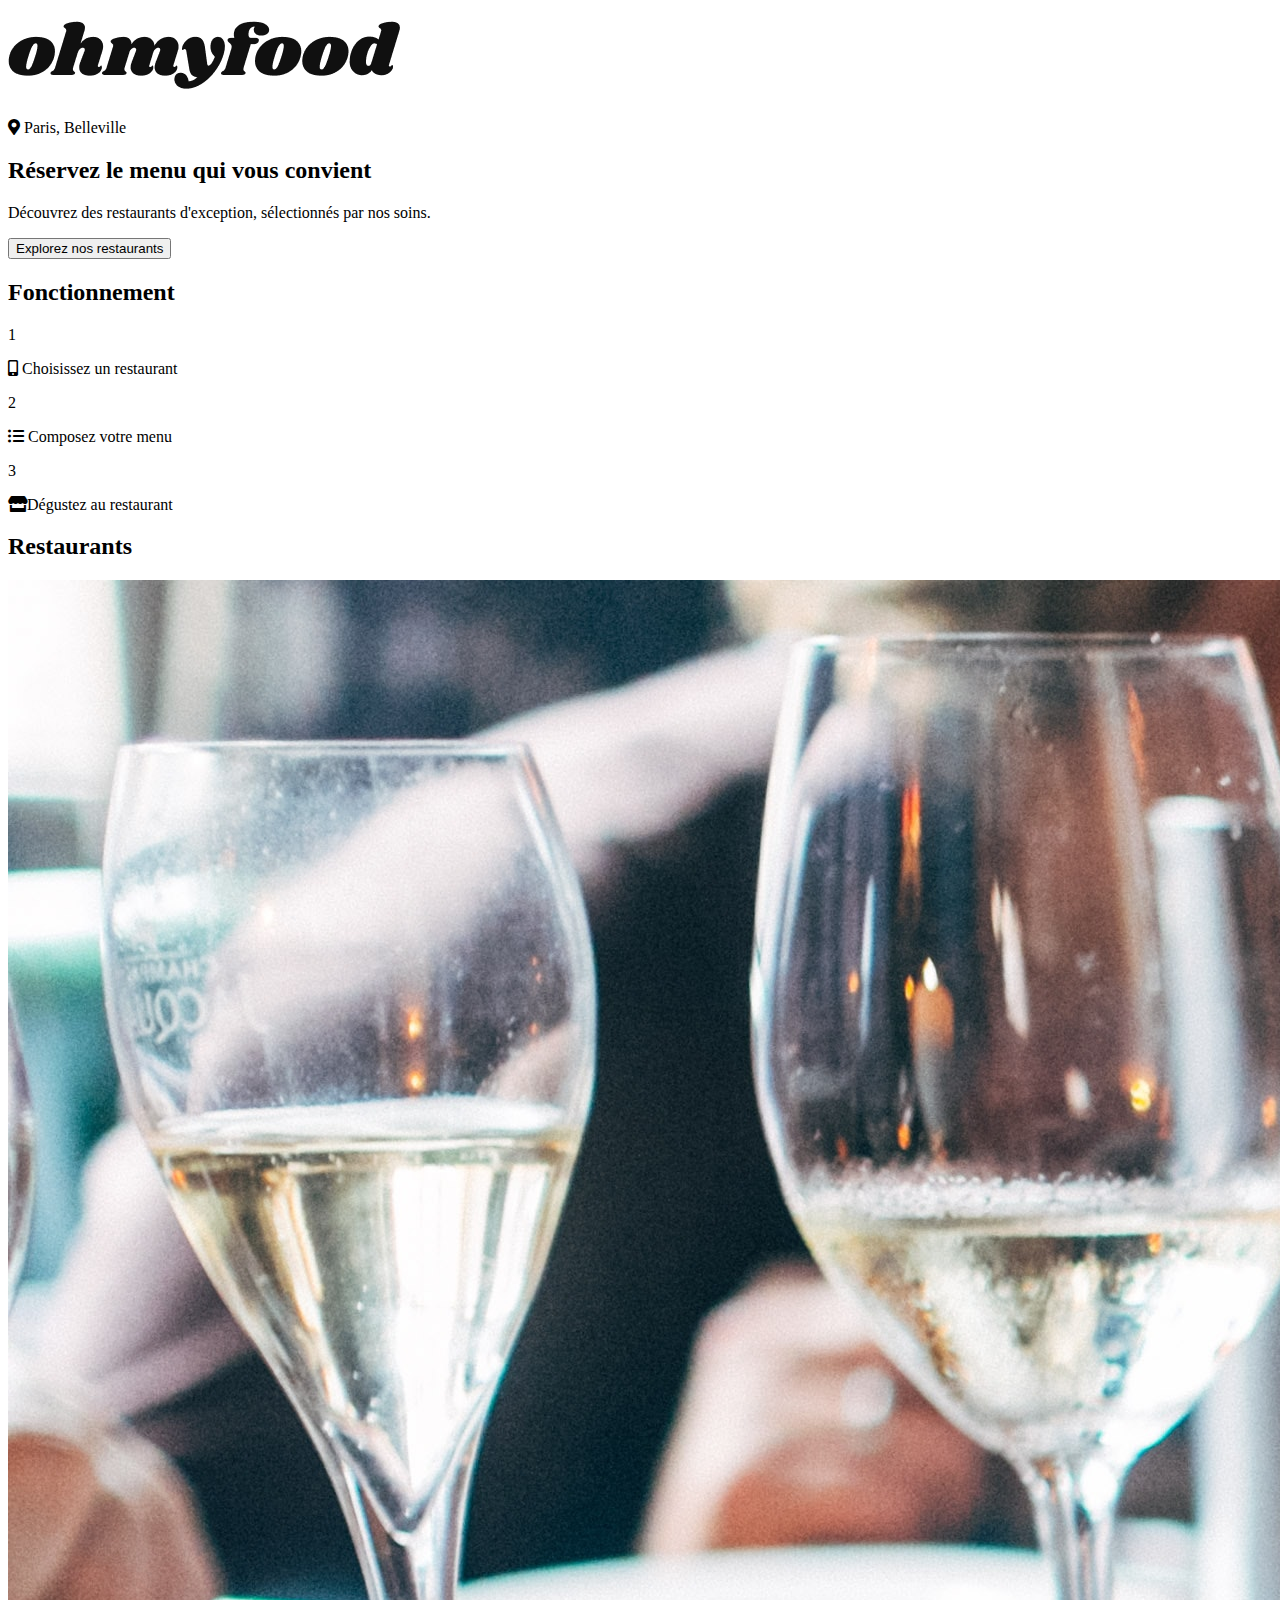
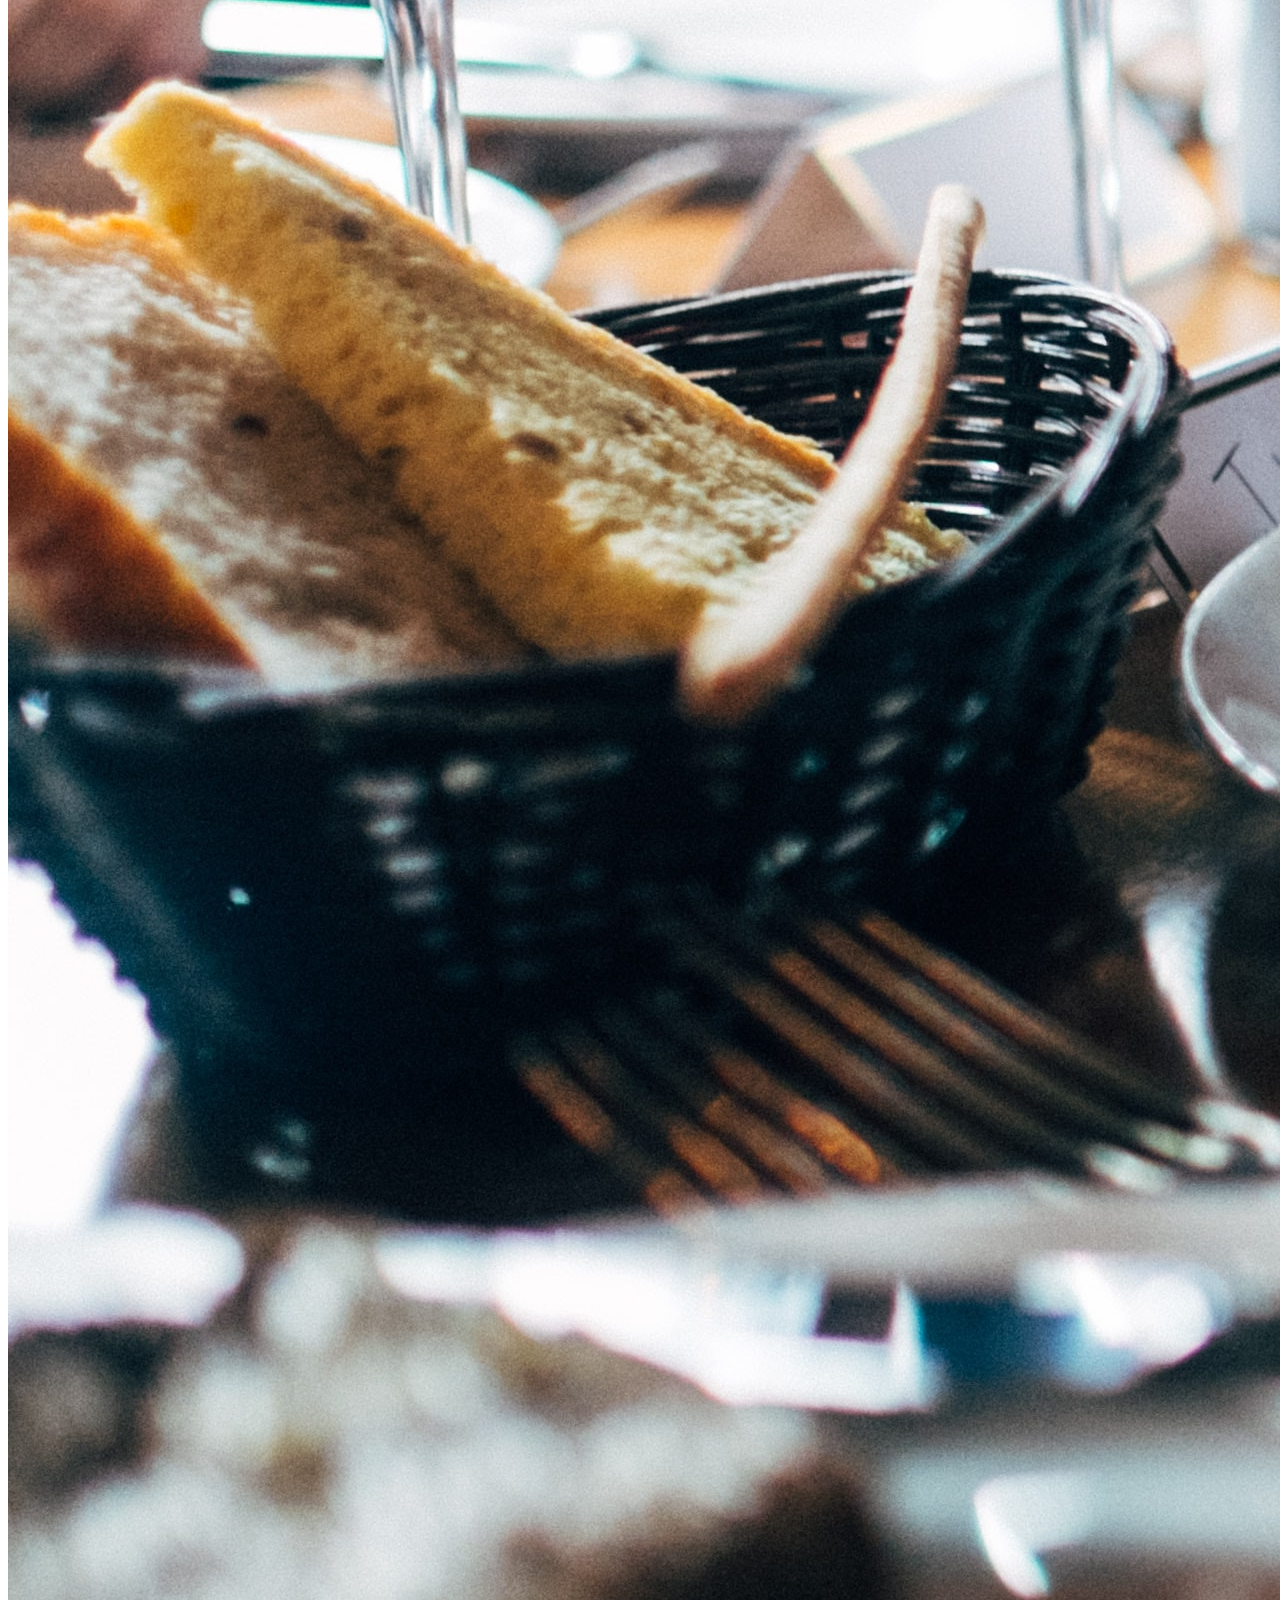
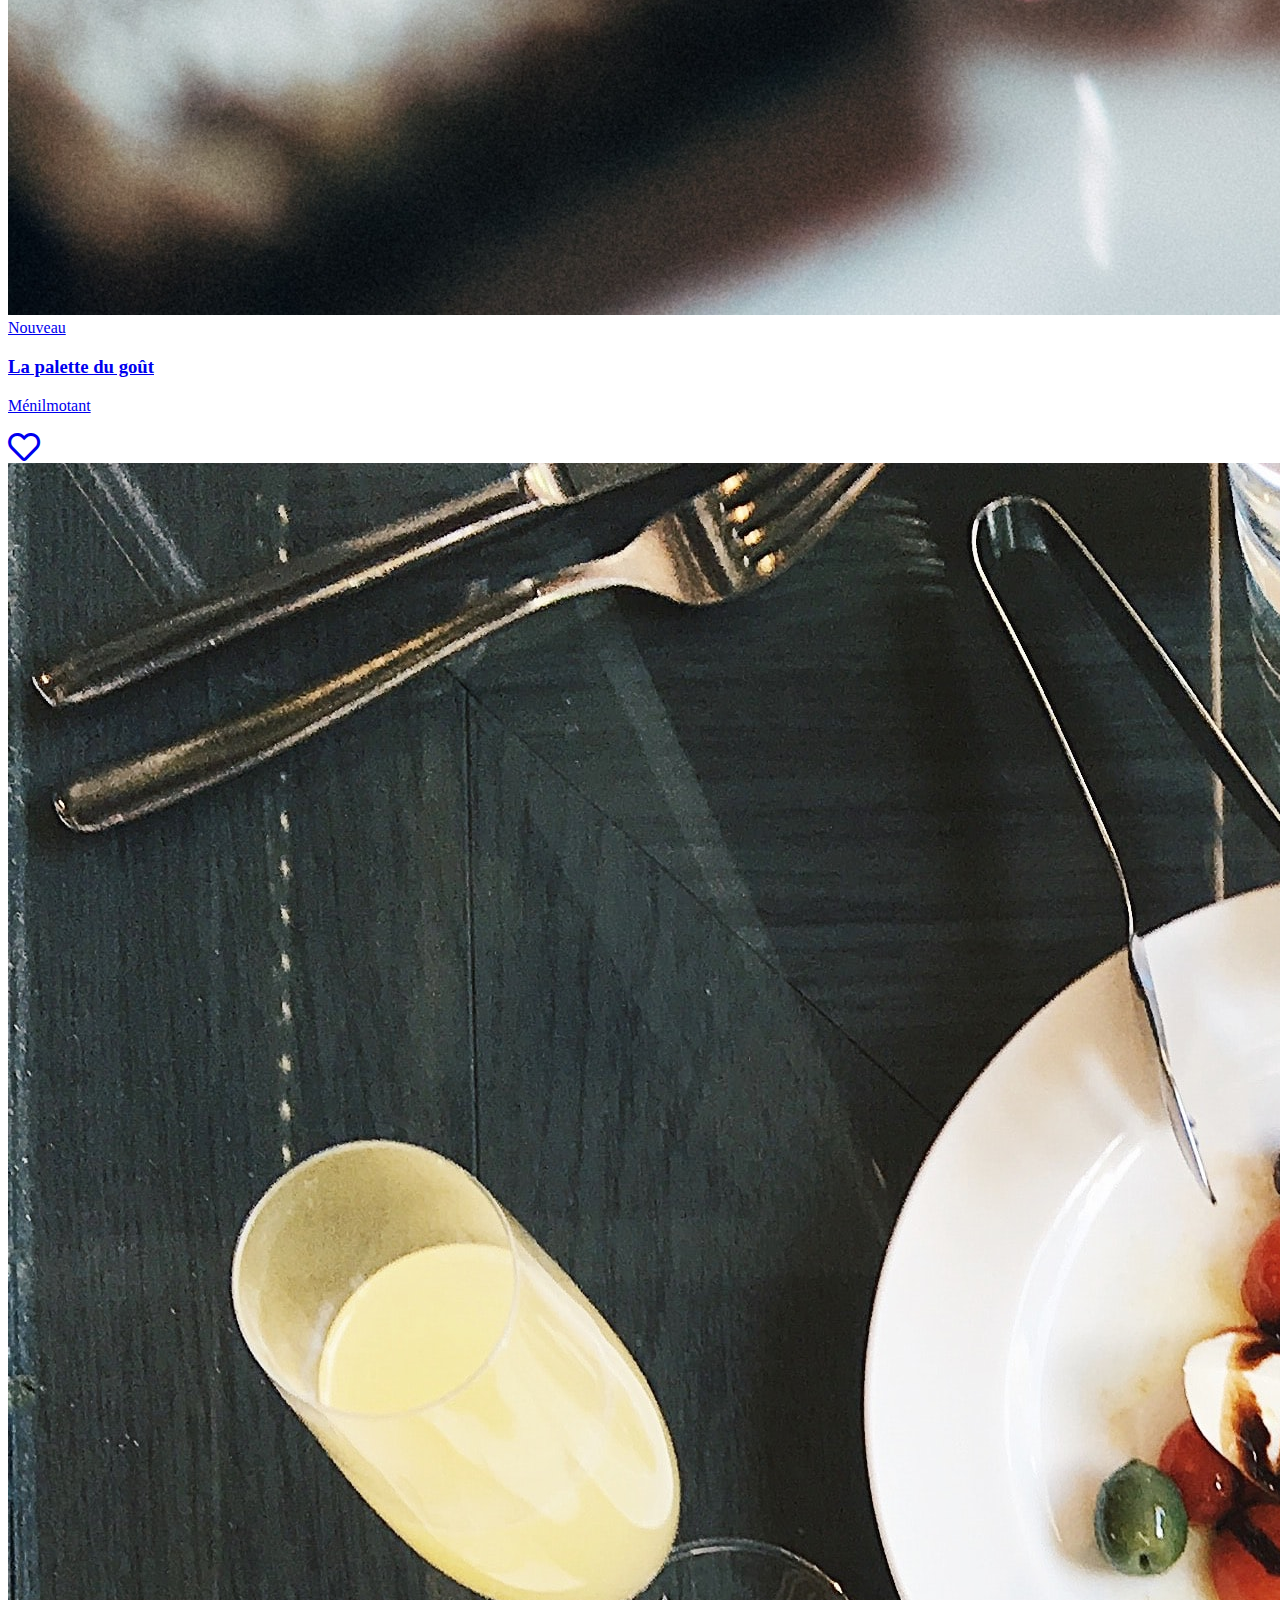
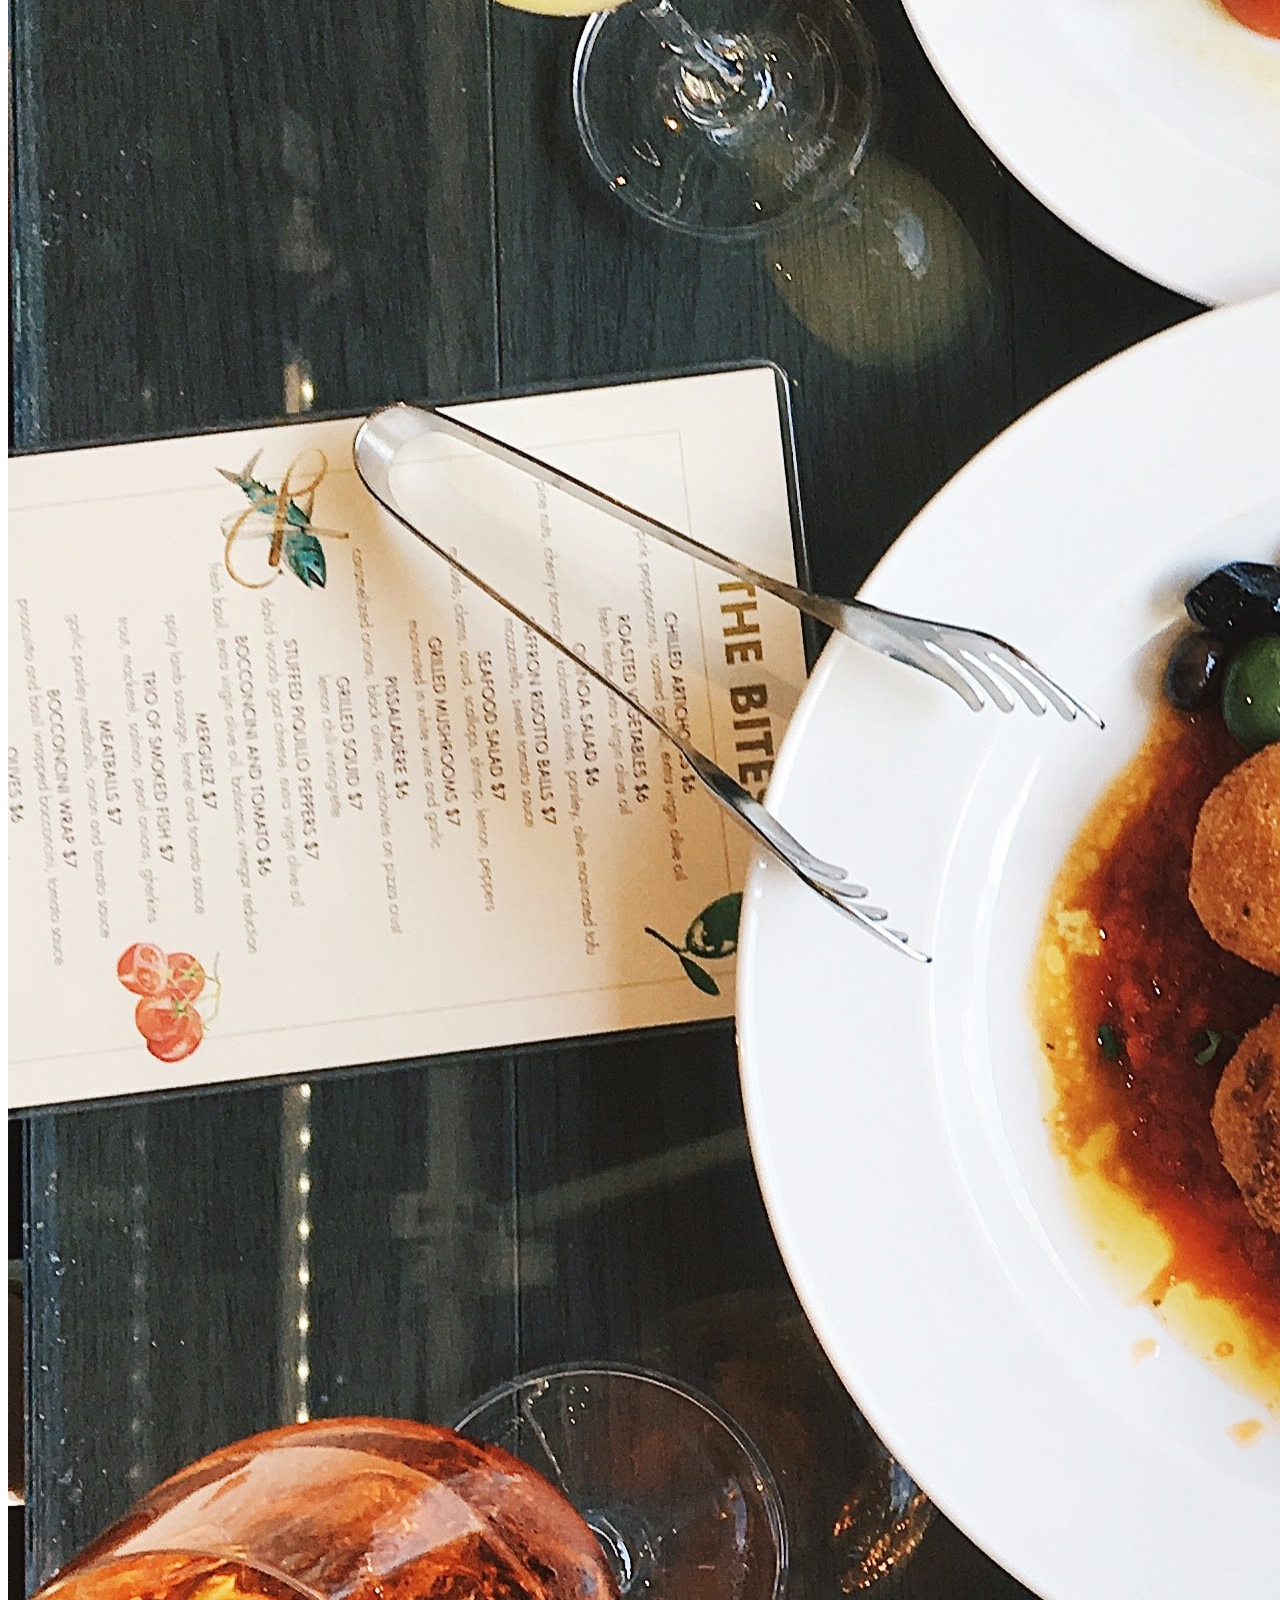
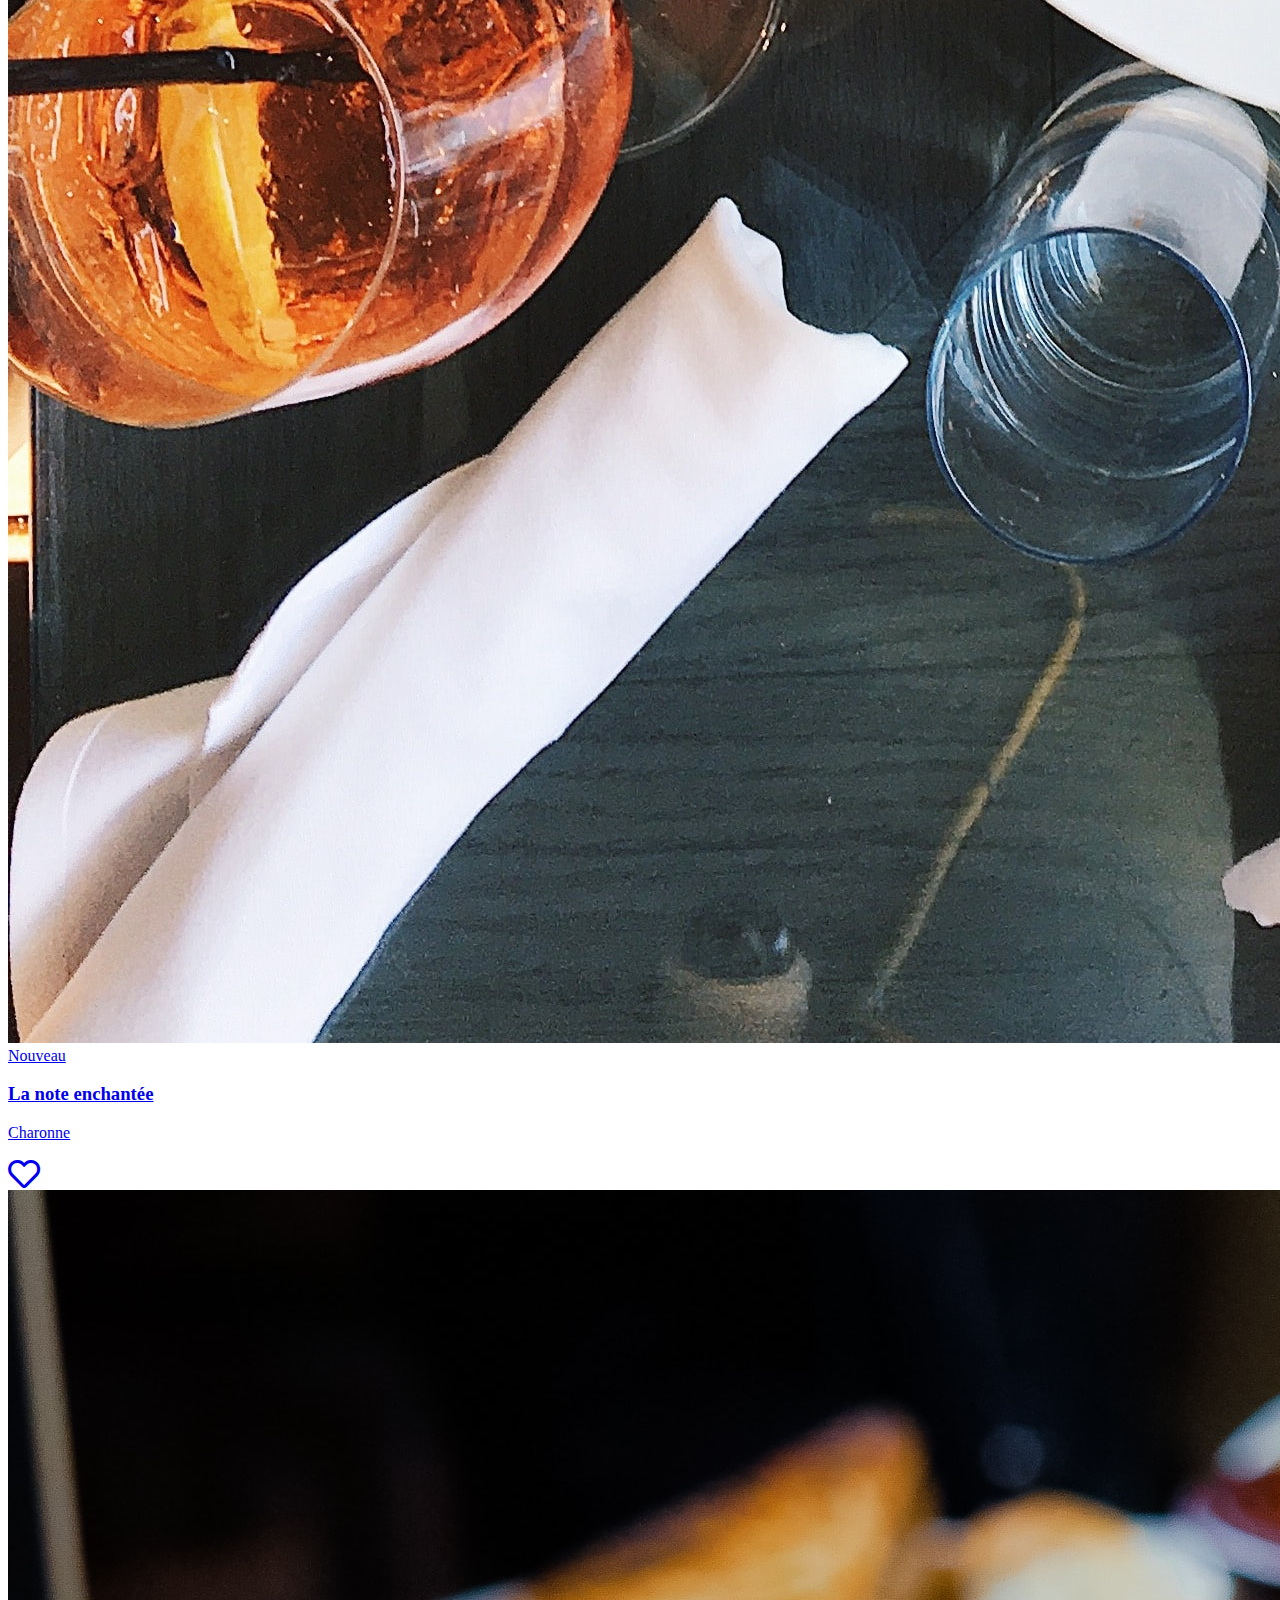
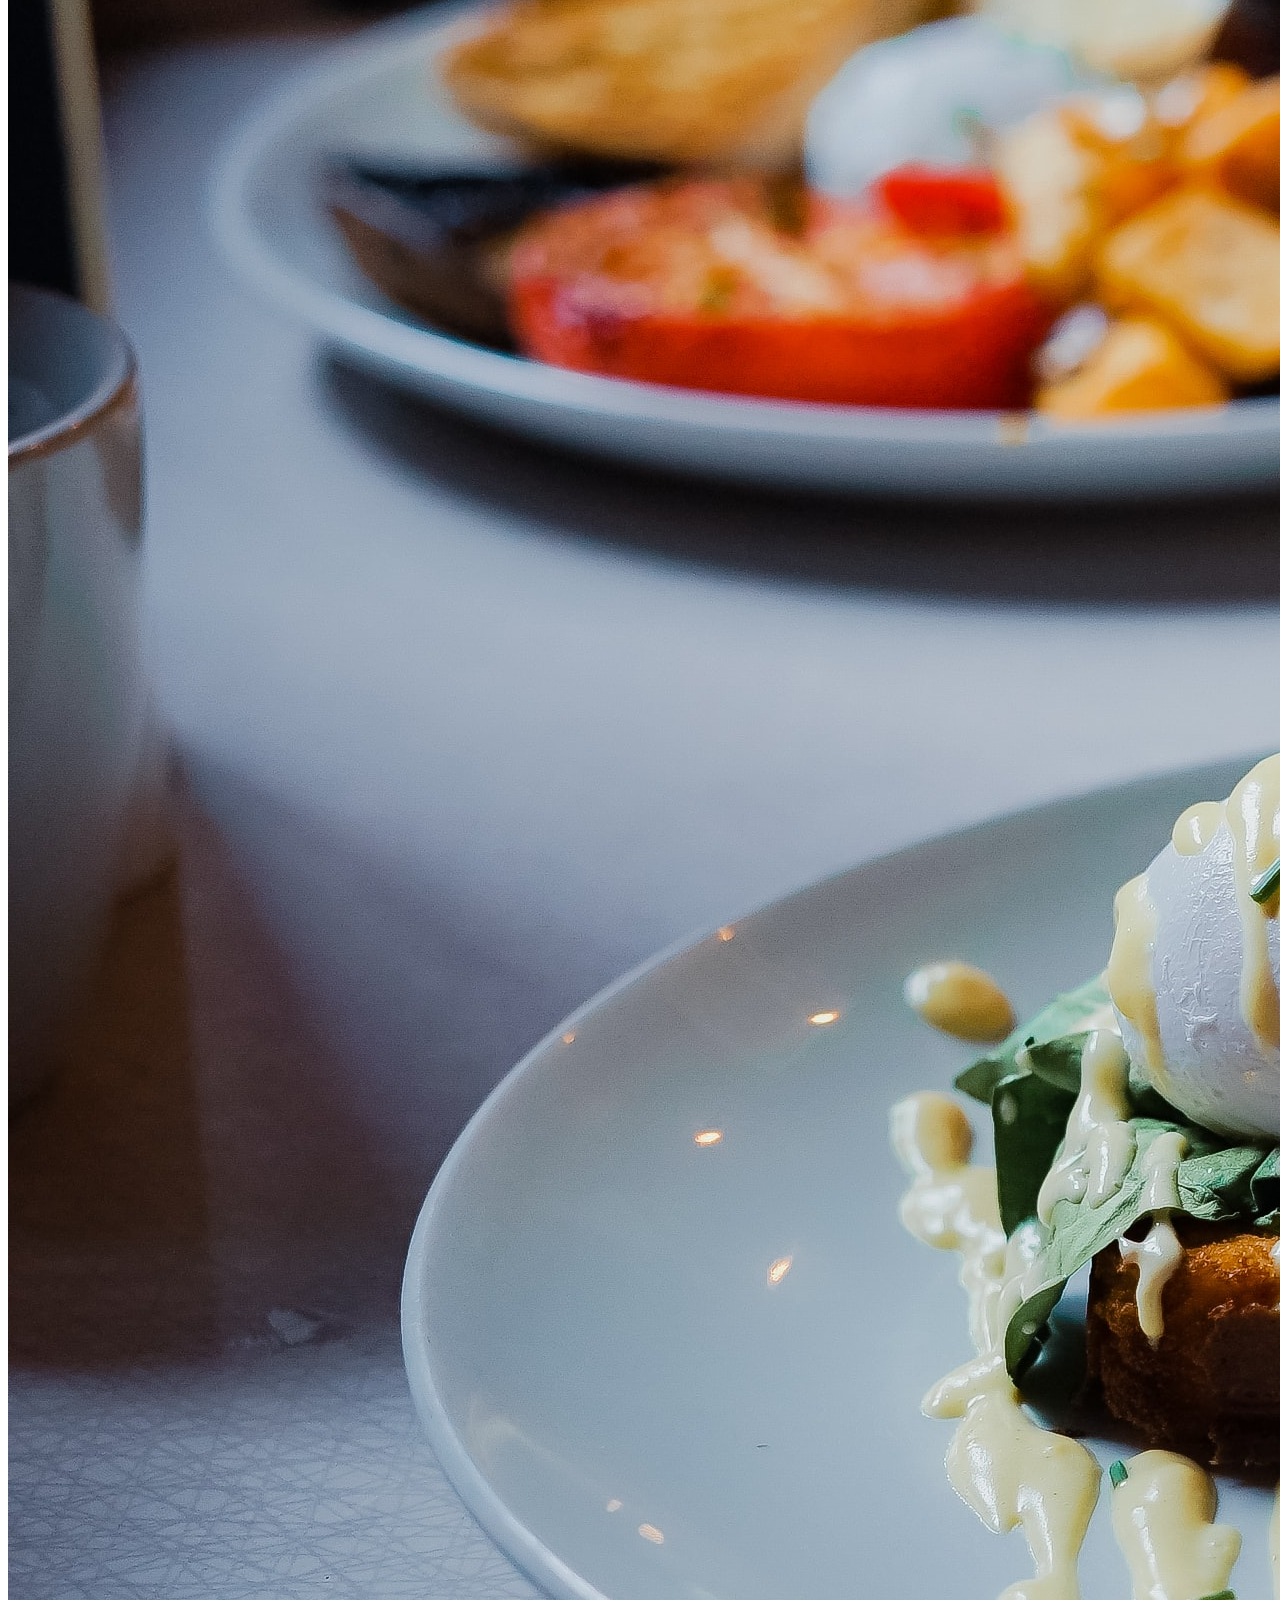
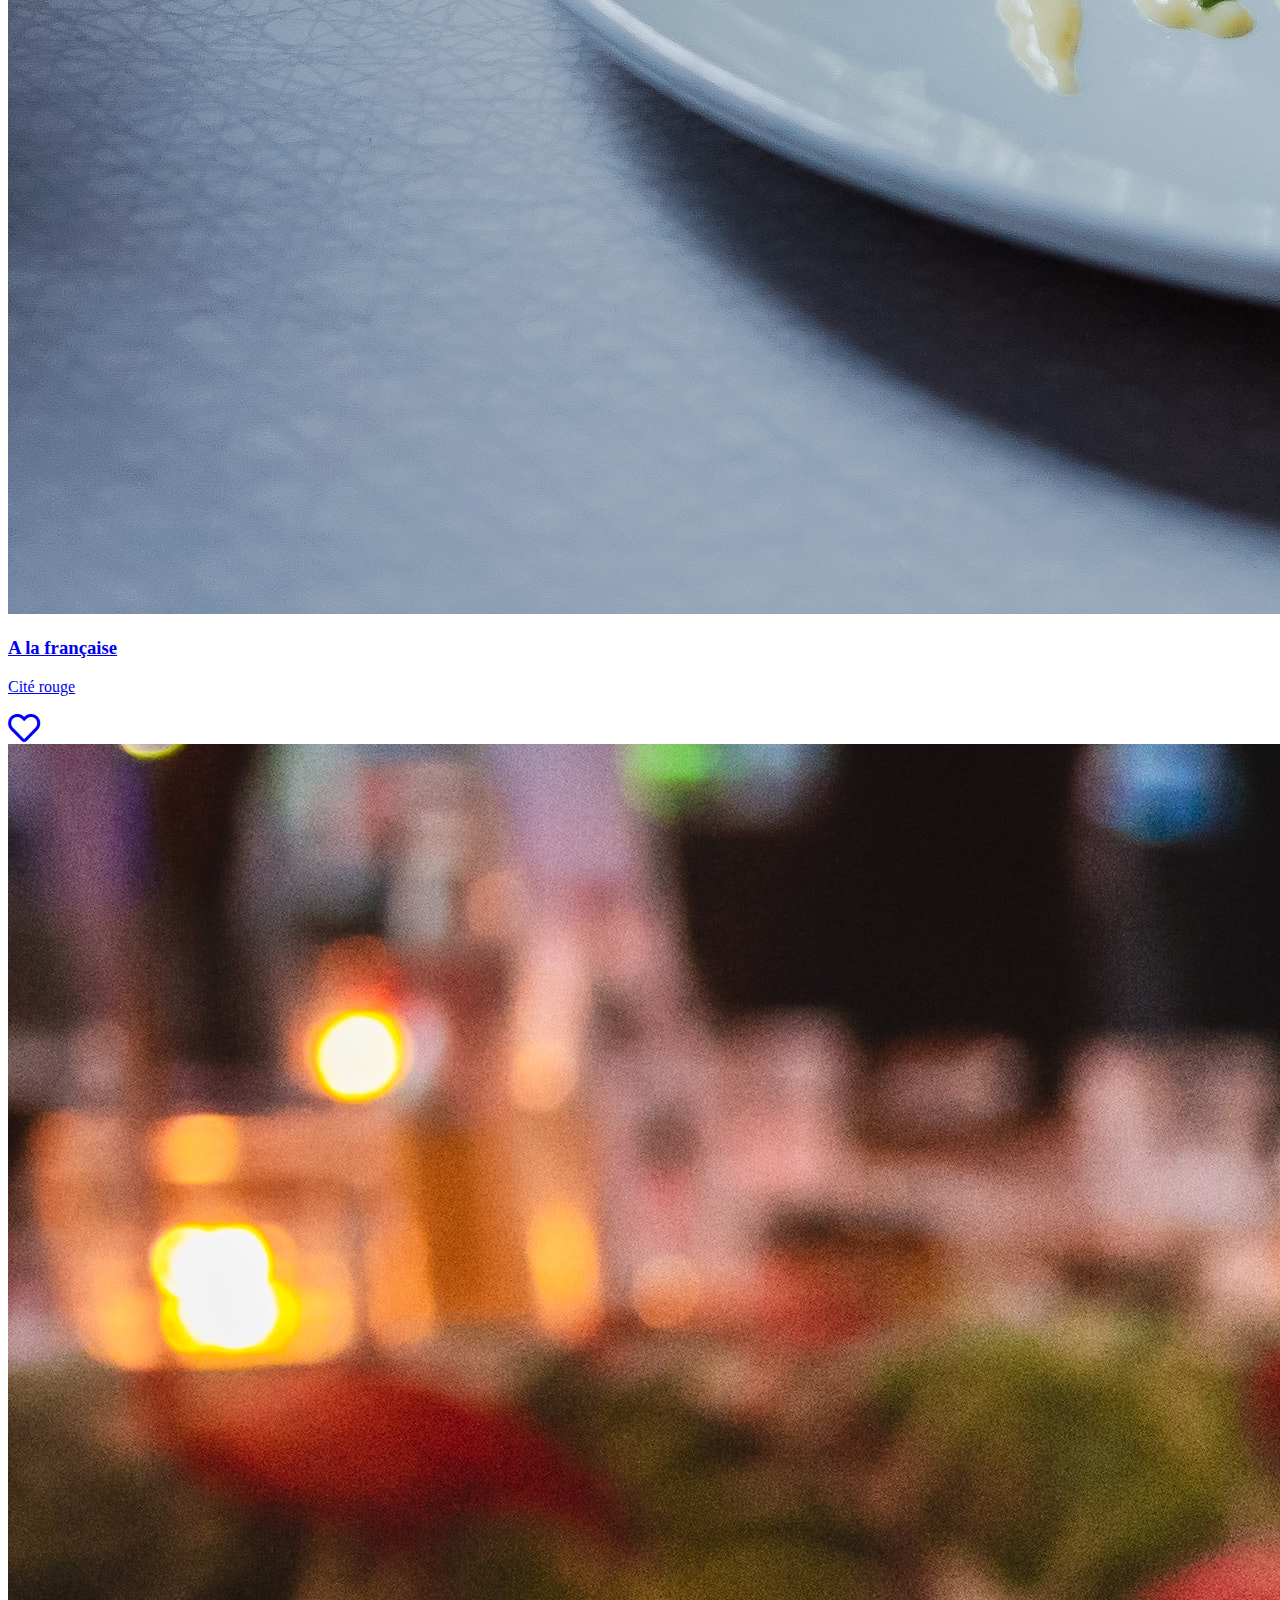
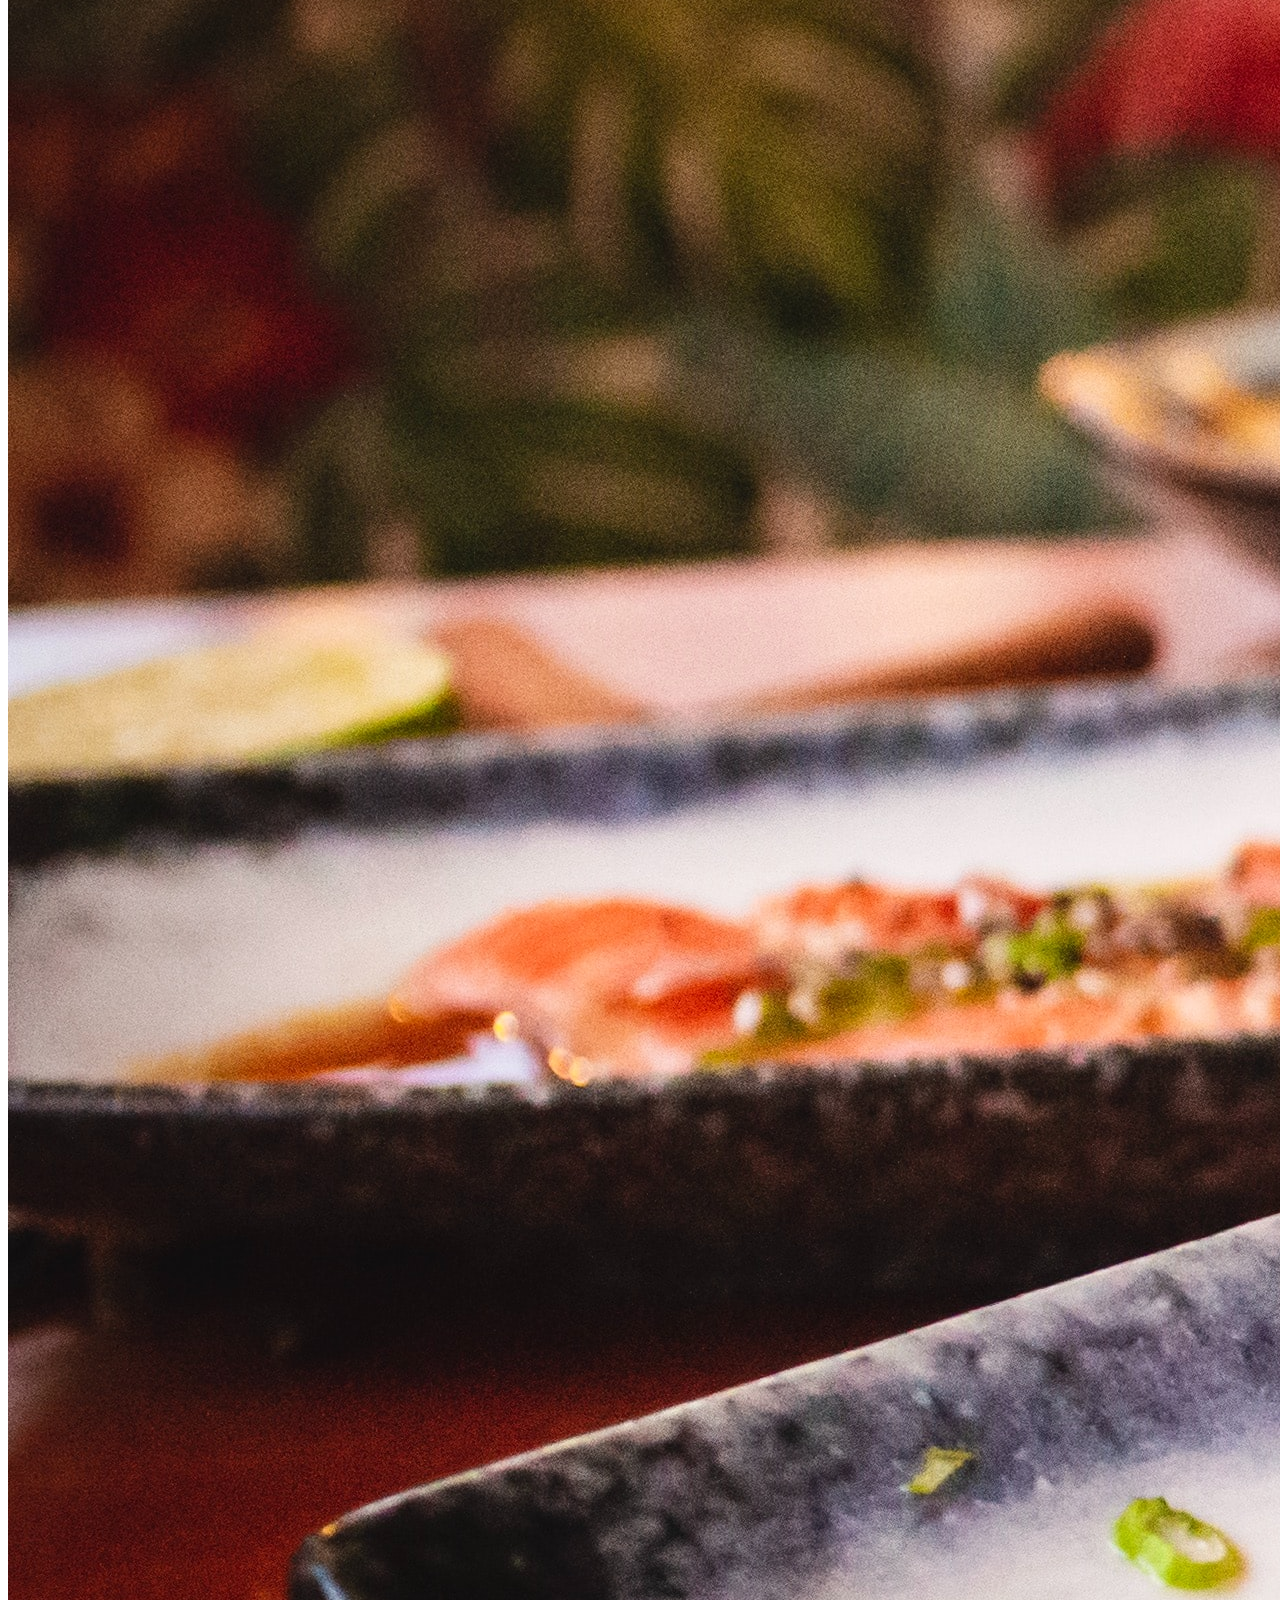
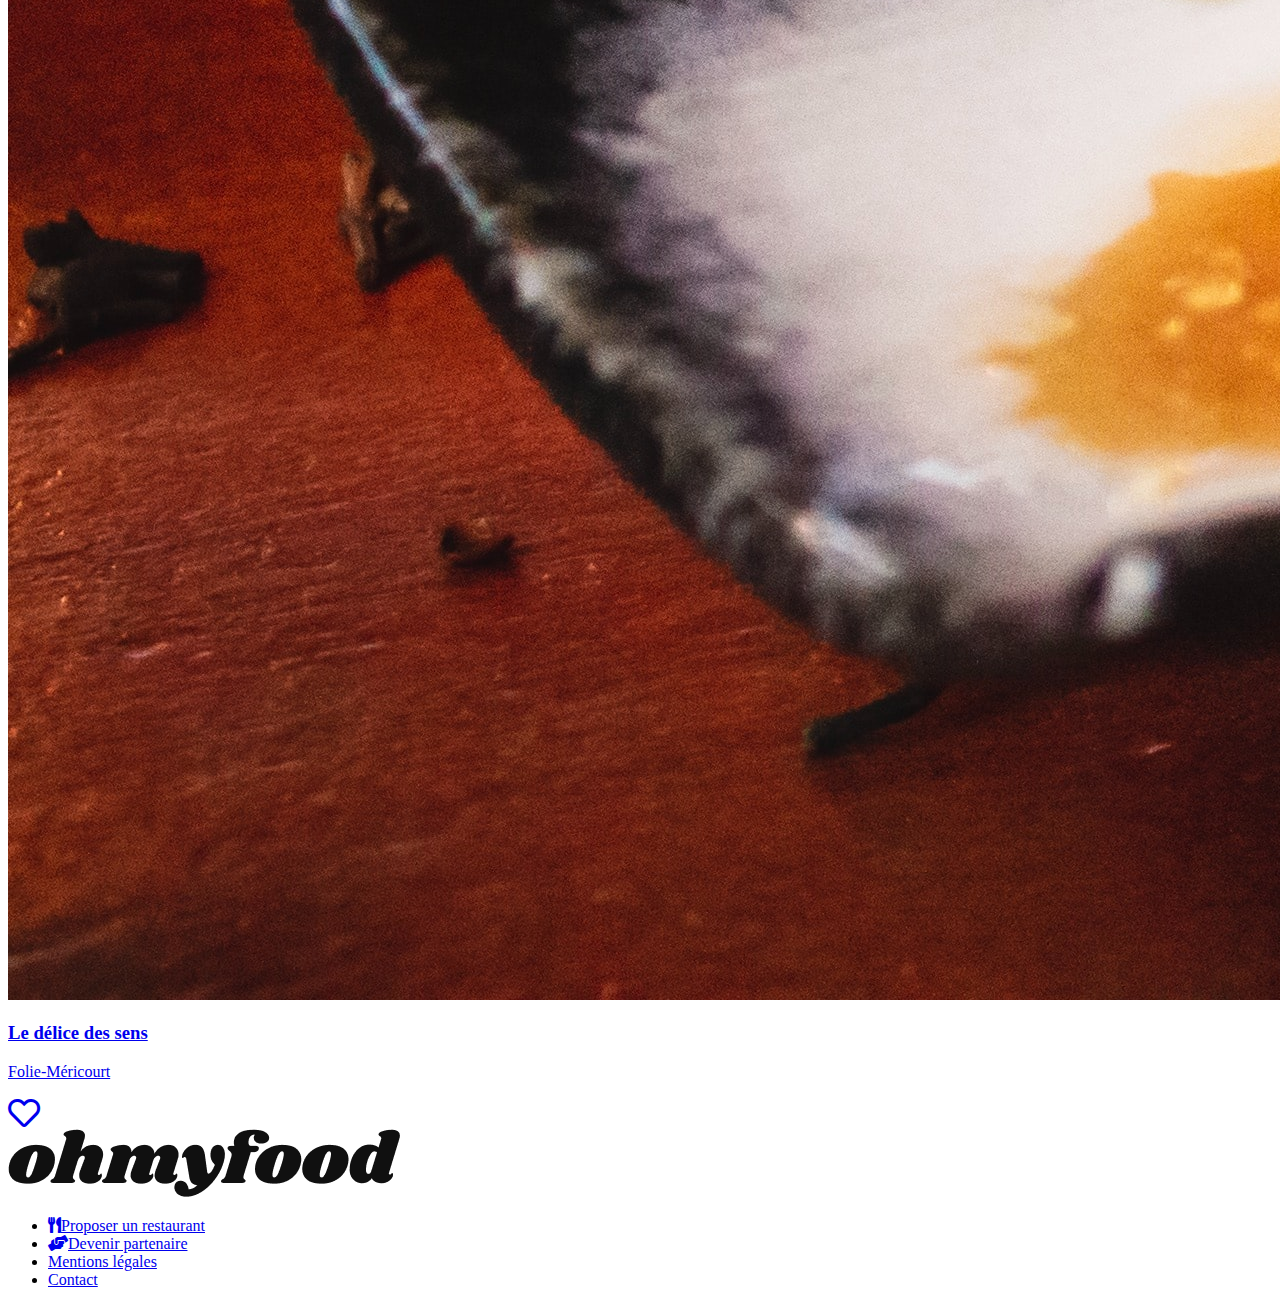
==== index.html @ 4cc486d4 "init" ====
<!DOCTYPE html>
<html lang="fr">

<head>
    <meta charset="utf-8" />
    <title>Oh my food</title>
    <link href="https://fonts.googleapis.com/css2?family=Raleway:wght@500;700&display=swap" rel="stylesheet" />
    <link rel="stylesheet" href="https://cdnjs.cloudflare.com/ajax/libs/font-awesome/5.13.1/css/all.min.css" />
    <link rel="stylesheet" type="text/css" href="style.css" />
    <meta name="viewport" content="width=device-width, initial-scale=1, shrink-to-fit=no" />
    <link rel="preconnect" href="https://fonts.gstatic.com">
    <link href="https://fonts.googleapis.com/css2?family=Shrikhand&display=swap" rel="stylesheet">
    <link href="https://fonts.googleapis.com/css2?family=Roboto:wght@100;300;400&family=Shrikhand&display=swap"
        rel="stylesheet">

</head>

<body>
    <header>
        <h1 class="logo-myfood"><img src="images/logo/ohmyfood.png" alt="logo ohmyfood"></h1>
    </header>
    <main>
        <section class="localisation">
            <i class="fas fa-map-marker-alt local__icon"></i>
            <span class="localisation-texte">Paris, Belleville </span>
        </section>
        <section class="exploration">
            <h2 class="titre-exploration">Réservez le menu qui vous convient</h2>
            <p class="texte-exploration">Découvrez des restaurants d'exception, sélectionnés par nos soins.</p>
            <button class="button-exploration">Explorez nos restaurants</button>
        </section>
        <section class="fonctionnement">
            <h2 class="fonctionnement-titre">Fonctionnement</h2>
            <div class="fonctionnement-btn-menu">
                <div>
                    <p class="fonctionnement-btn-nbr">1</p>
                </div>
                <div class="fonctionnement-btn-text">
                    <p><i class="fas fa-mobile-alt"></i> Choisissez un restaurant</p>
                </div>
            </div>
            <div class="fonctionnement-btn-menu">
                <div>
                    <p class="fonctionnement-btn-nbr">2</p>
                </div>
                <div class="fonctionnement-btn-text">
                    <p><i class="fas fa-list-ul"></i> Composez votre menu</p>
                </div>
            </div>
            <div class="fonctionnement-btn-menu">
                <div>
                    <p class="fonctionnement-btn-nbr">3</p>
                </div>
                <div class="fonctionnement-btn-text">
                    <p><i class="fas fa-store"></i>Dégustez au restaurant</p>
                </div>
            </div>
        </section>
        <section class="restaurants">
            <div class="restaurant-container">
                <h2 class="restautant-titre"> Restaurants</h2>
                <div class="restaurant-card">
                    <div class="restaurant-description">
                        <a class="card" href="la-palette-du-gout.html">
                            <img class="card-img" src="images/restaurants/jay-wennington-N_Y88TWmGwA-unsplash.jpg"
                                alt="La palette du goût">
                            <span class="card__badge">Nouveau</span>
                            <div class="card-description">
                                <h3 class="card-titre">La palette du goût</h3>
                                <p class="card-ville">Ménilmotant</p>
                            </div>
                            <div class="card-button">
                                <i class="card-heart far fa-heart fa-2x"></i>
                            </div>
                        </a>
                    </div>
                    <div class="restaurant-description">
                        <a class="card" href="la-note-enchantee.html">
                            <img class="card-img" src="images/restaurants/stil-u2Lp8tXIcjw-unsplash.jpg"
                                alt="La note enchantée">
                            <span class="card__badge">Nouveau</span>
                            <div class="card-description">
                                <h3 class="card-titre">La note enchantée</h3>
                                <p class="card-ville">Charonne</p>
                            </div>
                            <div class="card-button">
                                <i class="card-heart far fa-heart fa-2x"></i>
                            </div>
                        </a>
                    </div>
                    <div class="restaurant-description">
                        <a class="card" href="a-la-française.html">
                            <img class="card-img" src="images/restaurants/toa-heftiba-DQKerTsQwi0-unsplash.jpg"
                                alt="A la française">
                            <div class="card-description">
                                <h3 class="card-titre">A la française</h3>
                                <p class="card-ville">Cité rouge</p>
                            </div>
                            <div class="card-button">
                                <i class="card-heart far fa-heart fa-2x"></i>
                            </div>
                        </a>
                    </div>
                    <div class="restaurant-description">
                        <a class="card" href="le-delice-des-sens.html">
                            <img class="card-img"
                                src="images/restaurants/louis-hansel-shotsoflouis-qNBGVyOCY8Q-unsplash.jpg"
                                alt="Le délice des sens">
                            <div class="card-description">
                                <h3 class="card-titre">Le délice des sens</h3>
                                <p class="card-ville">Folie-Méricourt</p>
                            </div>
                            <div class="card-button">
                                <i class="card-heart far fa-heart fa-2x"></i>
                            </div>
                        </a>
                    </div>
                </div>
            </div>
        </section>
    </main>
    <footer>
        <div class="footer-container">
            <img class="footer-logo" src="images/logo/ohmyfood.png" alt="logo-myfood">
            <ul>
                <li><a class="footer-lien" href="#"><i class="footer-icon fas fa-utensils"></i>Proposer un
                        restaurant</a></li>
                <li><a class="footer-lien" href="#"><i class="footer-icon fas fa-hands-helping"></i>Devenir
                        partenaire</a></li>
                <li> <a class="footer-lien" href="#">Mentions légales</a></li>
                <li> <a class="footer-lien" href="mailto:contact@ohmyfood.com">Contact</a></li>
            </ul>
        </div>
    </footer>
</body>

</html>
---- style.css ----
@media all and (min-width: 375px) and (max-width: 812px){
    h1{
        font-family: 'Shrikhand';
    }
    body{
        font-family: 'Roboto';
    }
    h1 img{
        width: 200px;
        margin-left: 80px;
    }
    .localisation{
        background-color: #eaeaea;
        font-size: 1.5em;
        height: 60px;
        text-align: center;
        padding-top: 30px;
    }
    .exploration{
        text-align: center;
    }
    .titre-exploration{
        font-weight: bold;
    }
    .texte-exploration{
        font-size: 1.1em;
    }
    .button-exploration{
        background-color: #9356DC;
        color: white;
        font-weight: bold;
        font-size: 1.2em;
        border-radius: 100px;
        padding-left: 30px;
        padding-right: 30px;
        padding-top: 20px;
        padding-bottom: 20px;
    }
    .button-exploration:hover{
        background-color: #FF79DA;
    }
    .fonctionnement-titre{
        font-weight: bold;
    }
    .fonctionnement-btn-menu{
        display: flex;
        flex-wrap: wrap;
    }
    .fonctionnement-btn-nbr p{
        border: 3px solid red;
        border-radius: 50%;
    }
    .restaurant-titre{
        font-weight: bold;
    }
    .restaurants{
        background-color: grey;
        height: 1300px;
    }
    .restaurant-description{
        height: 10%;
        width: 100%;
        border-radius: 20px;
        border: 1px solid black;
    }
    .card-img{
        height: 150px;
        width: 200px;
    }
}
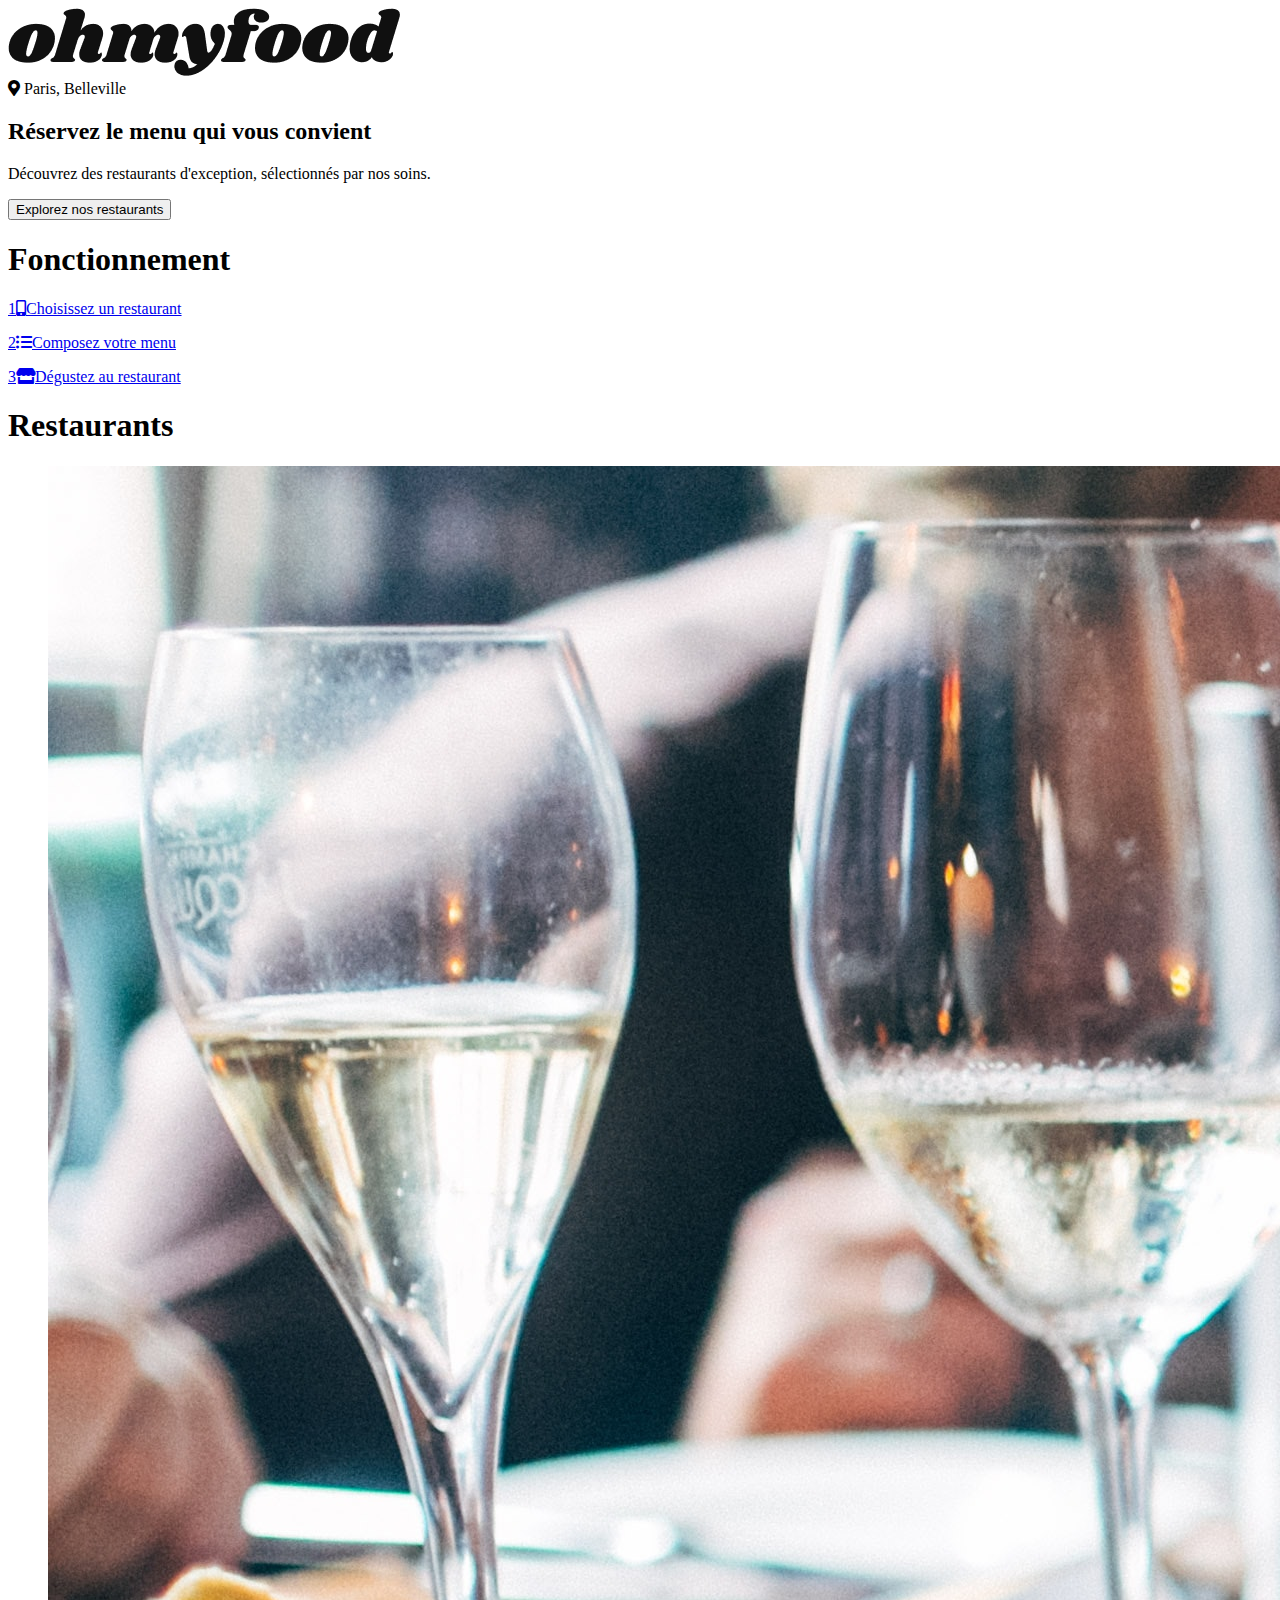
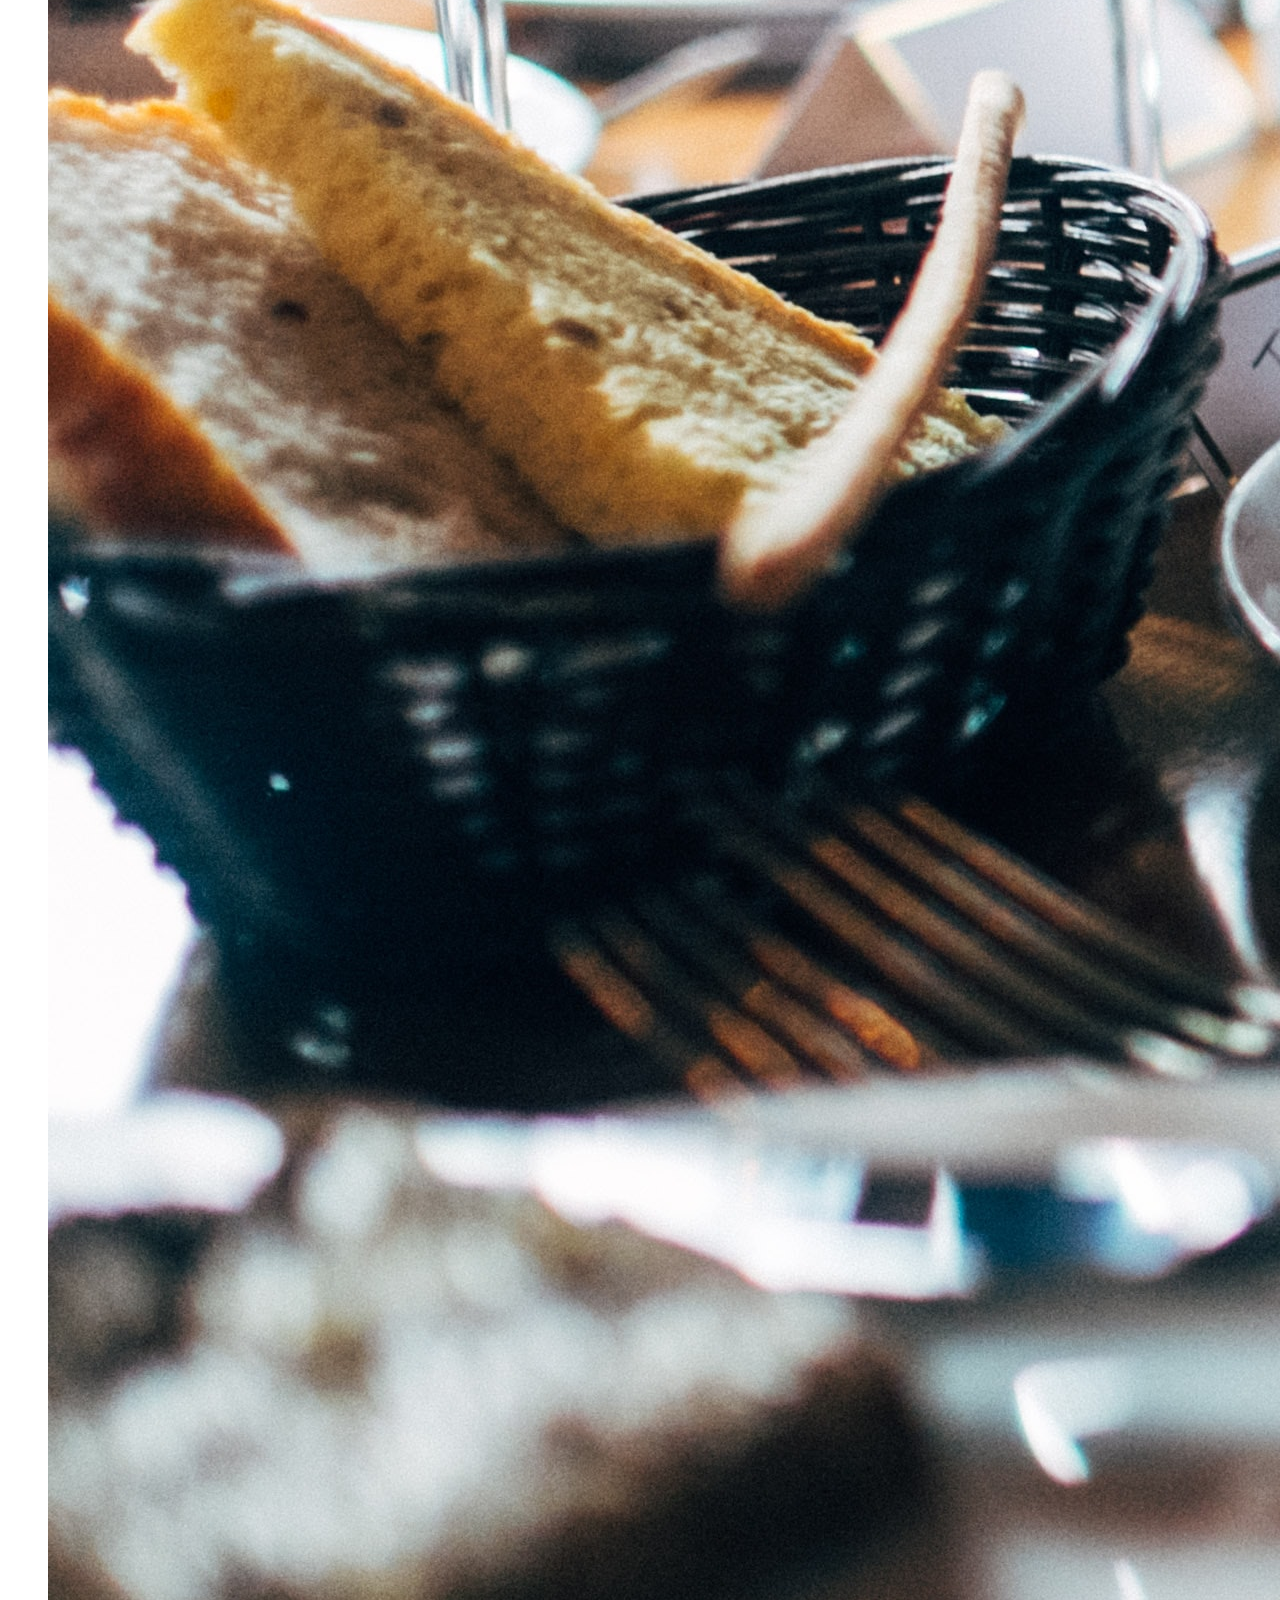
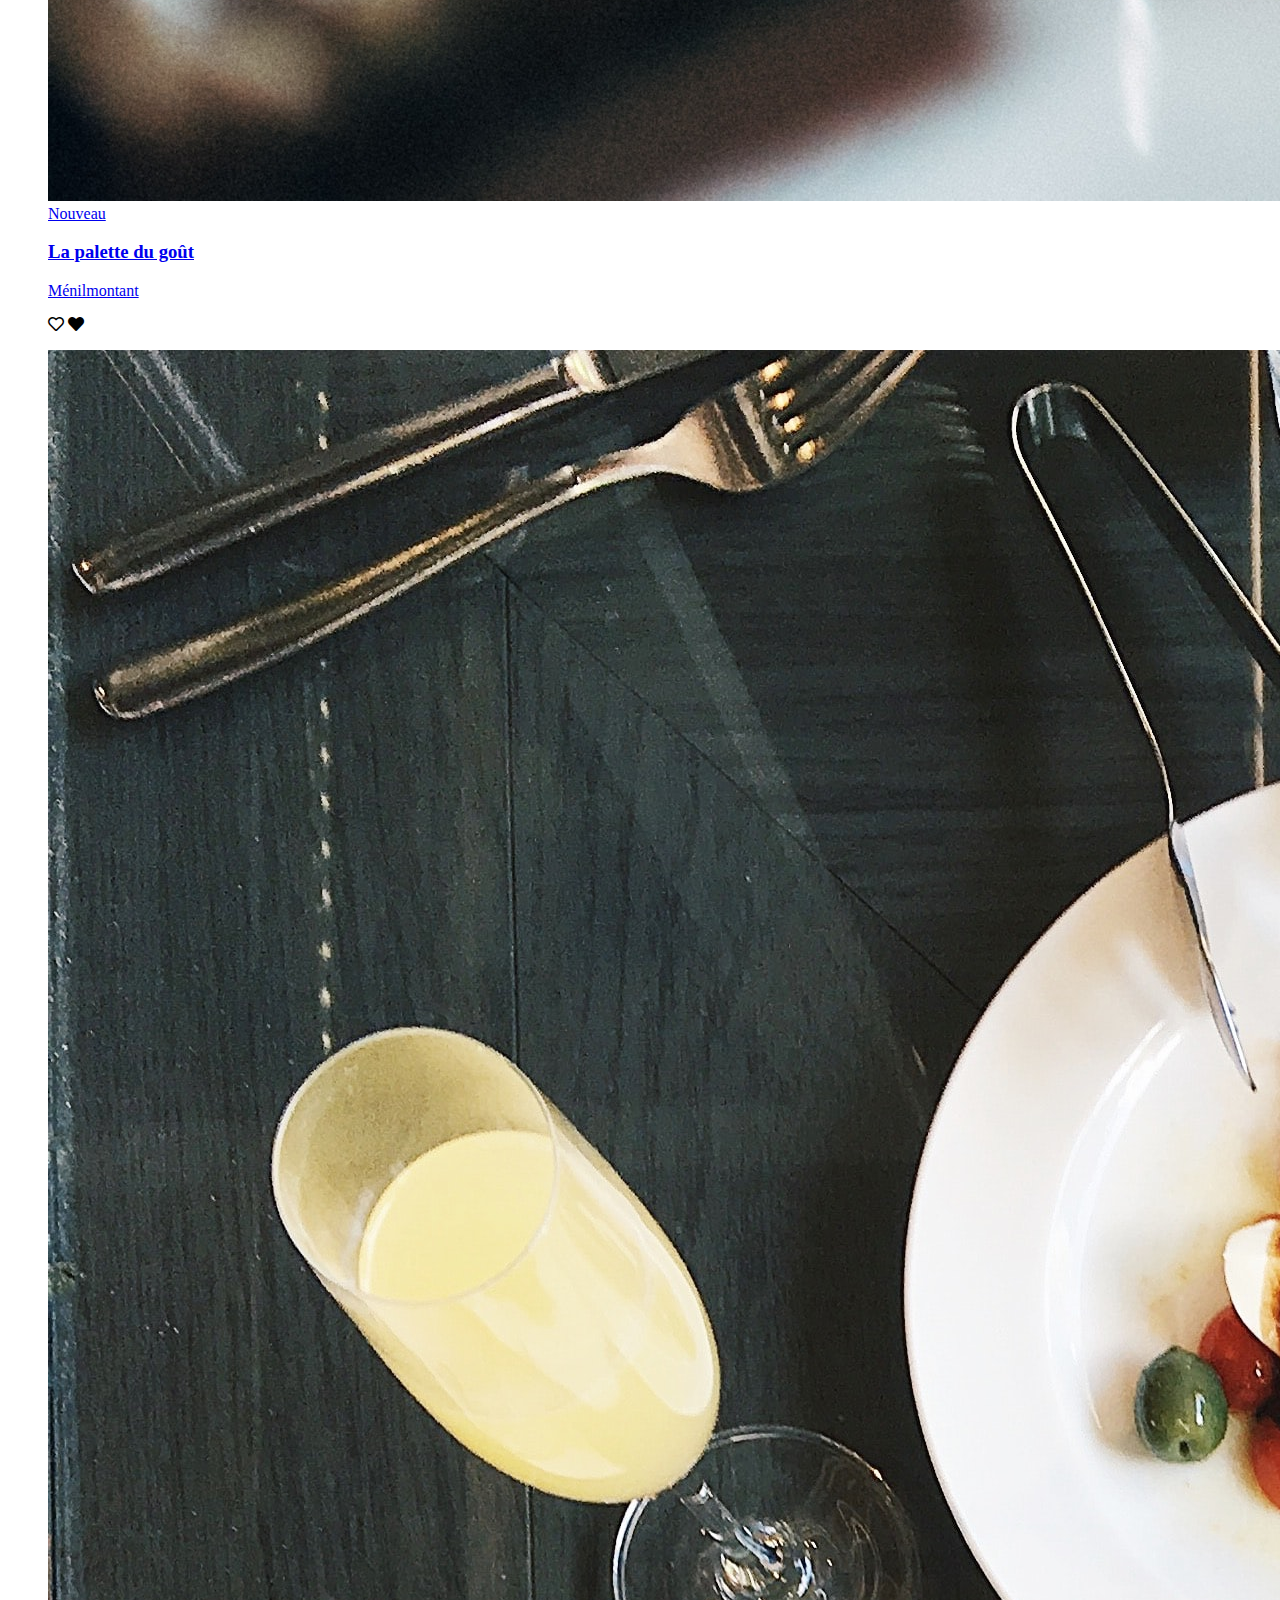
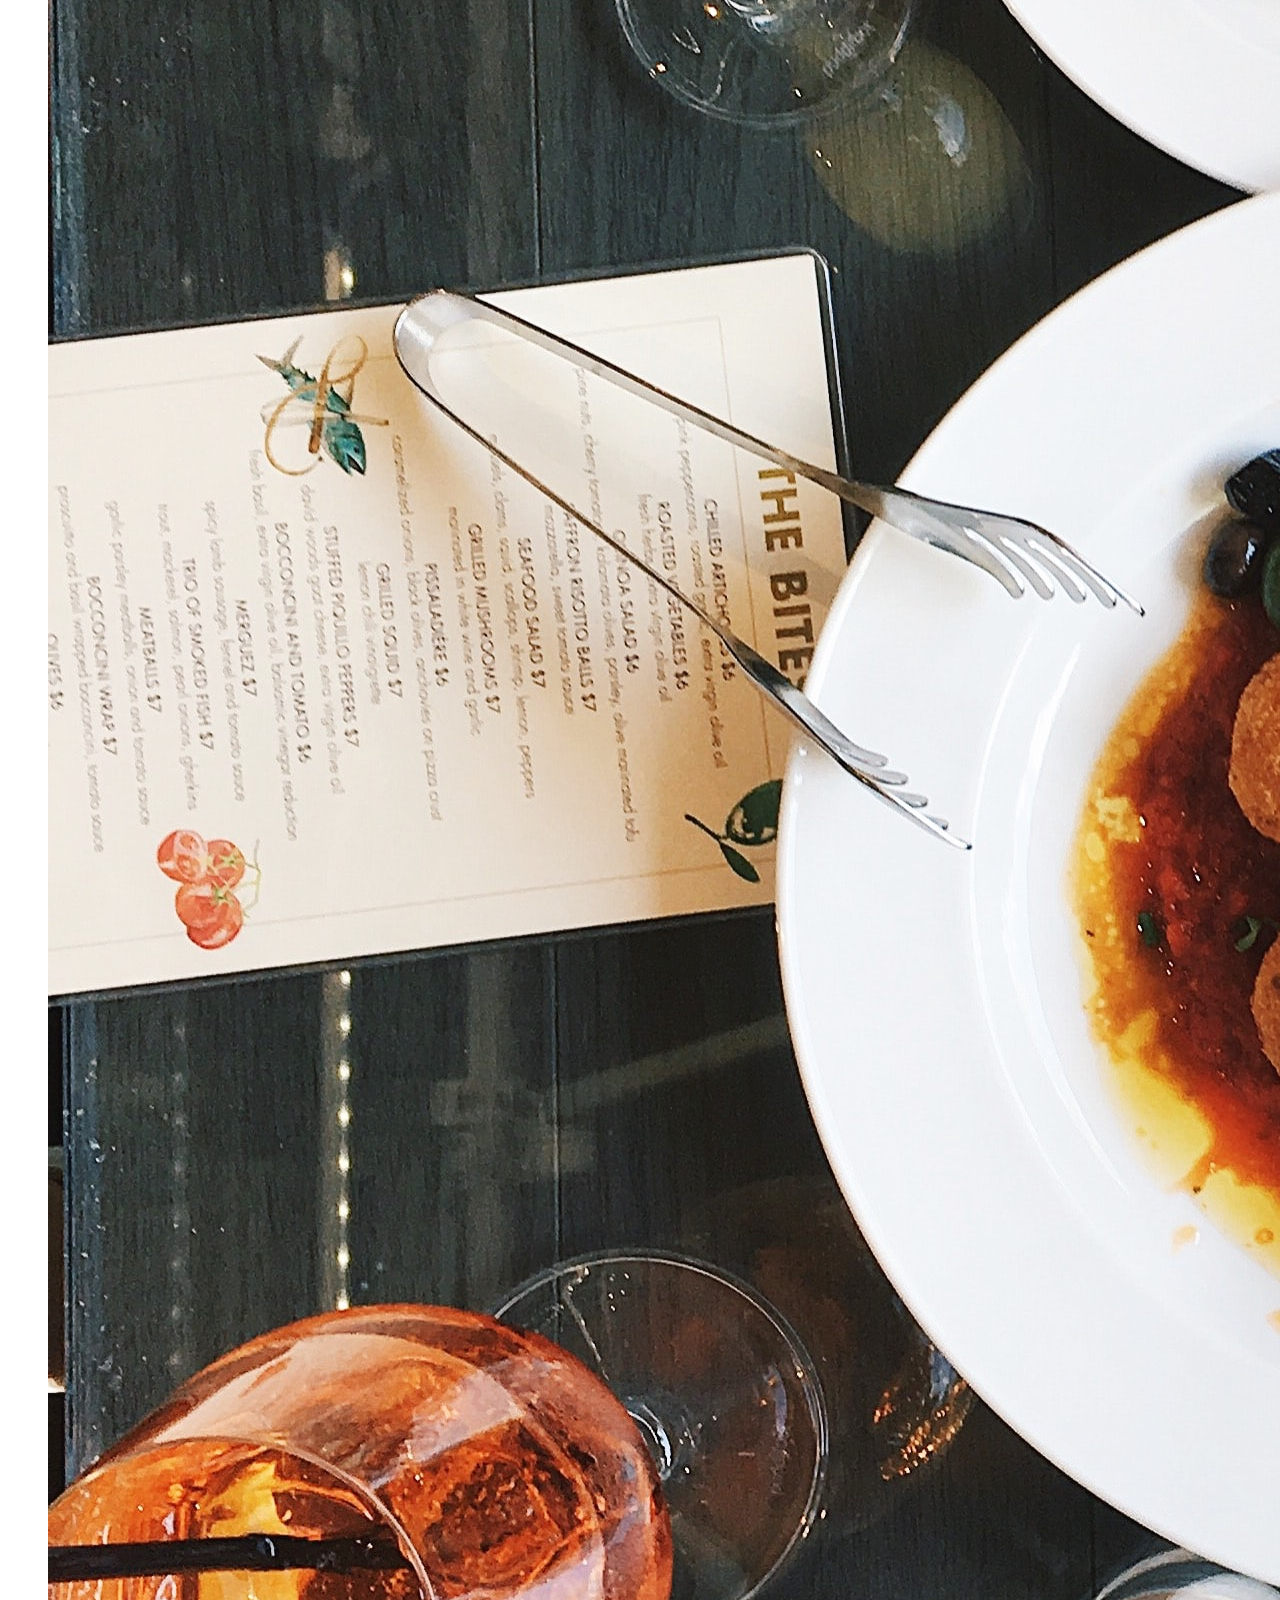
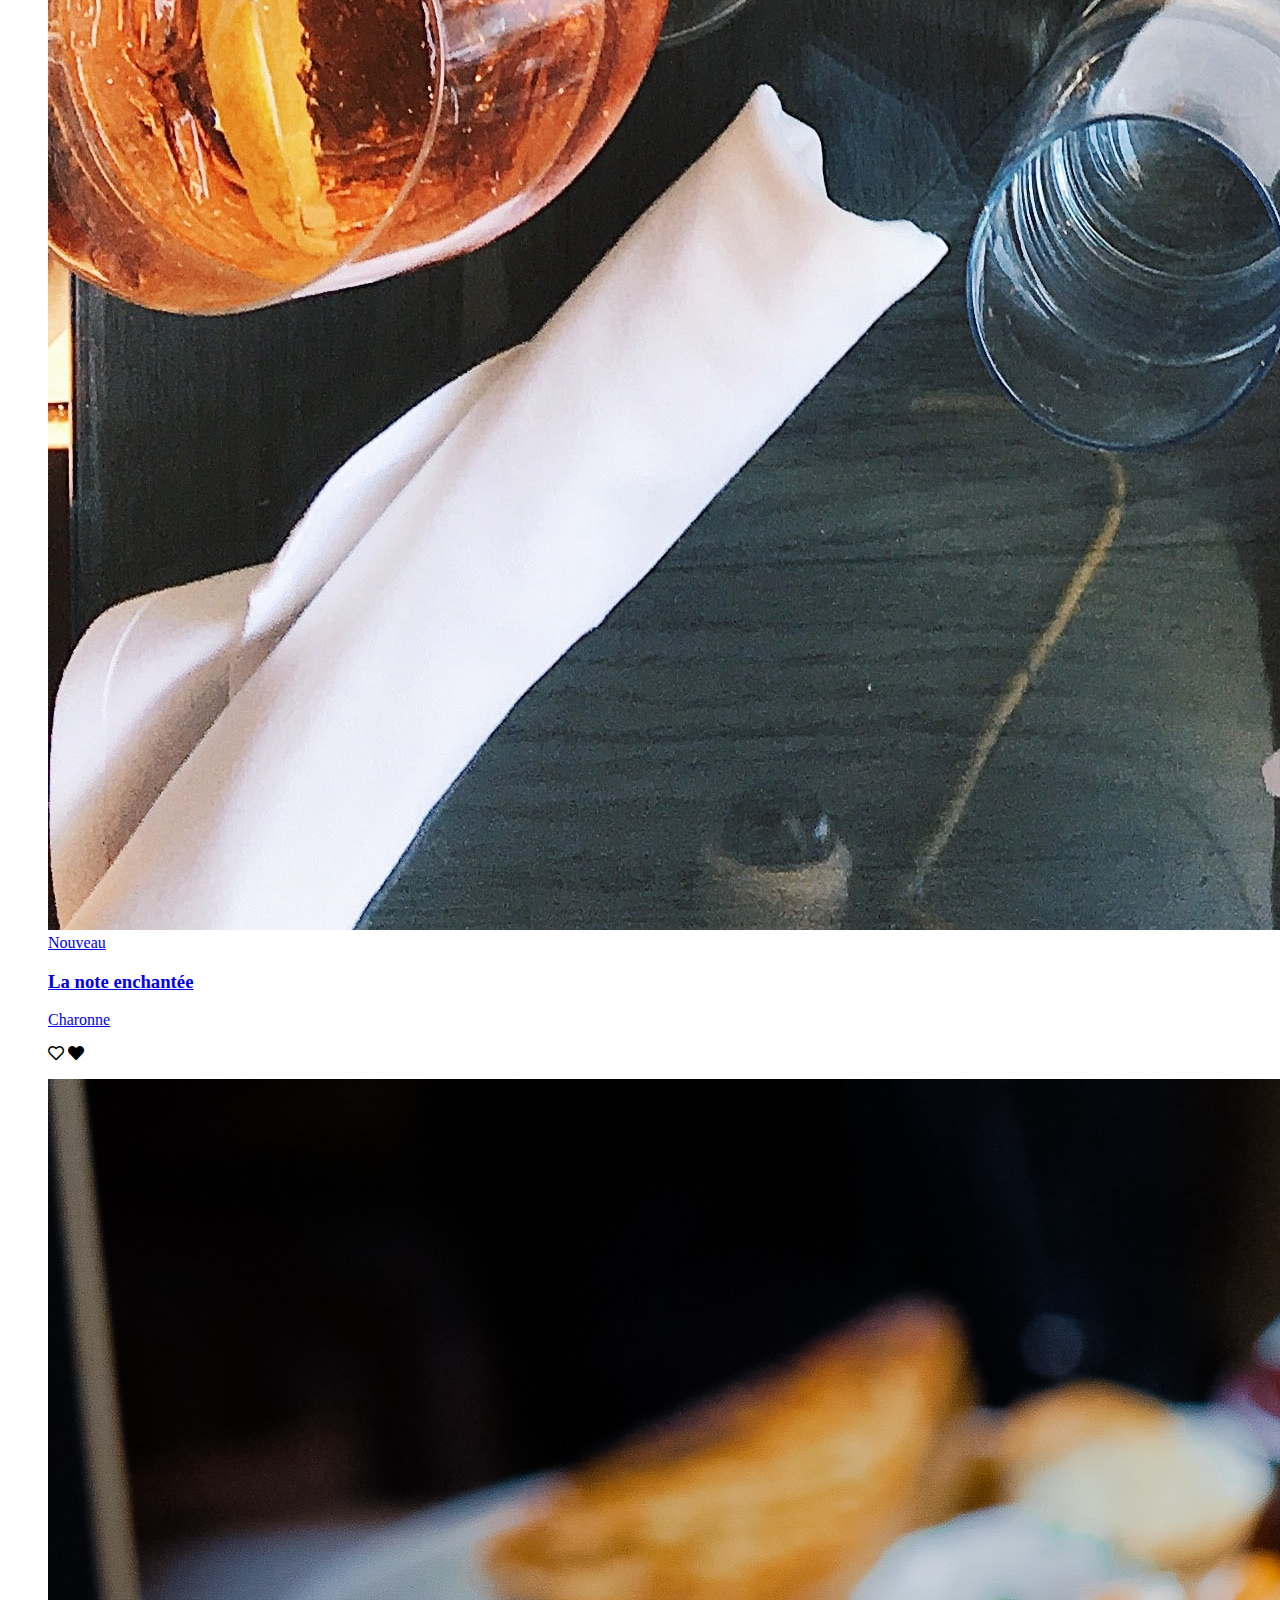
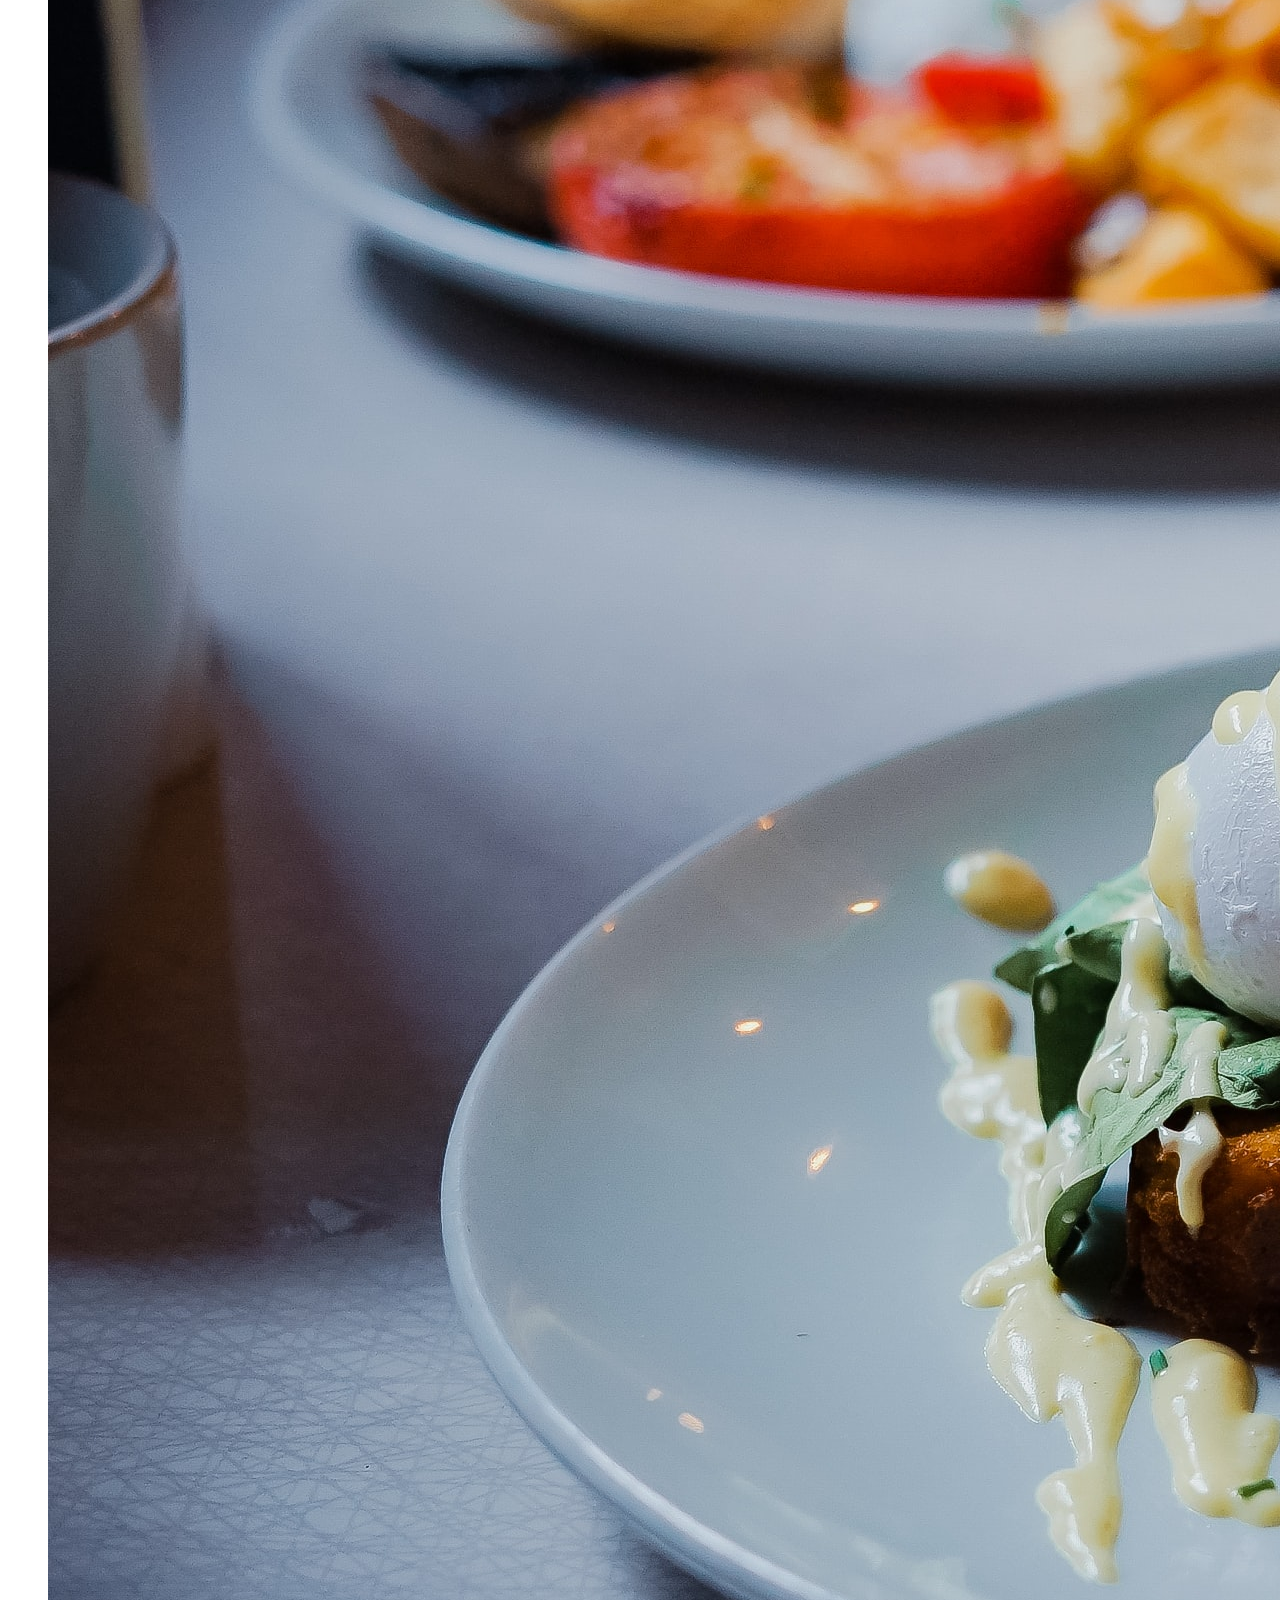
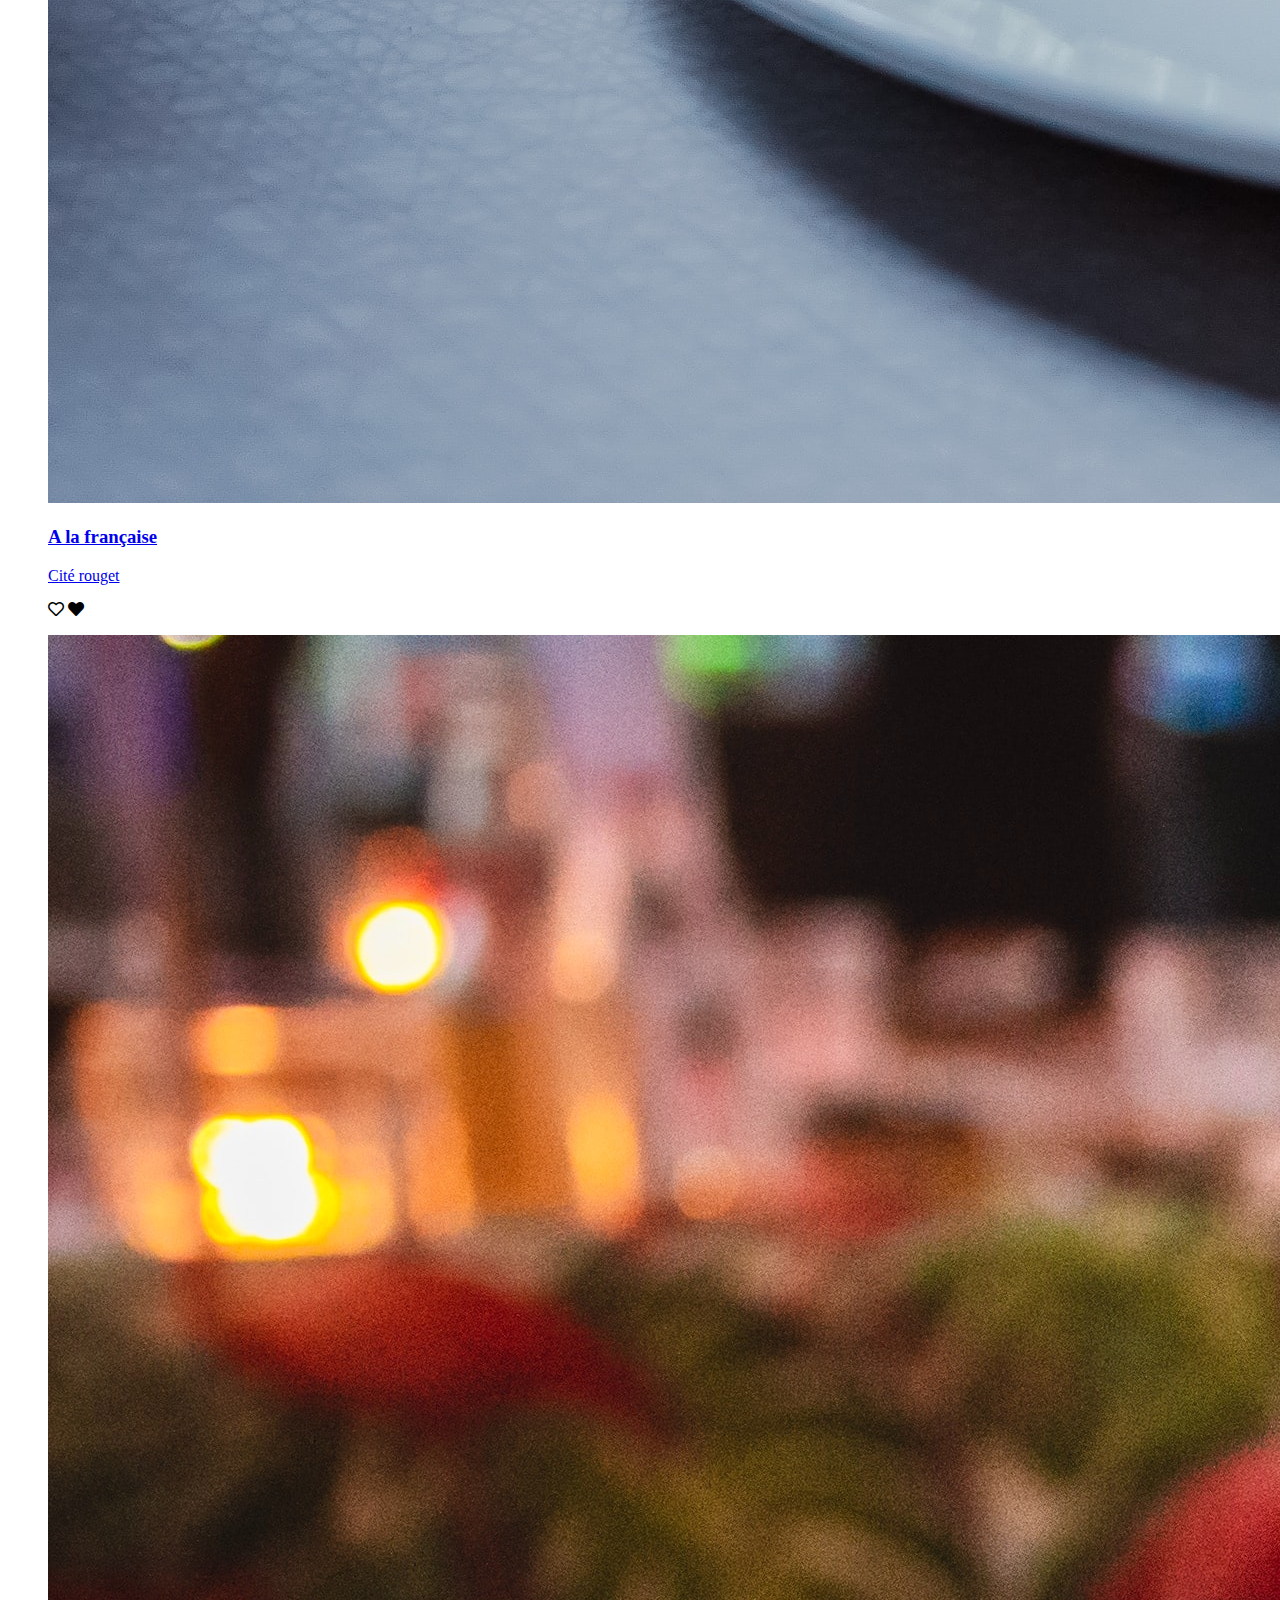
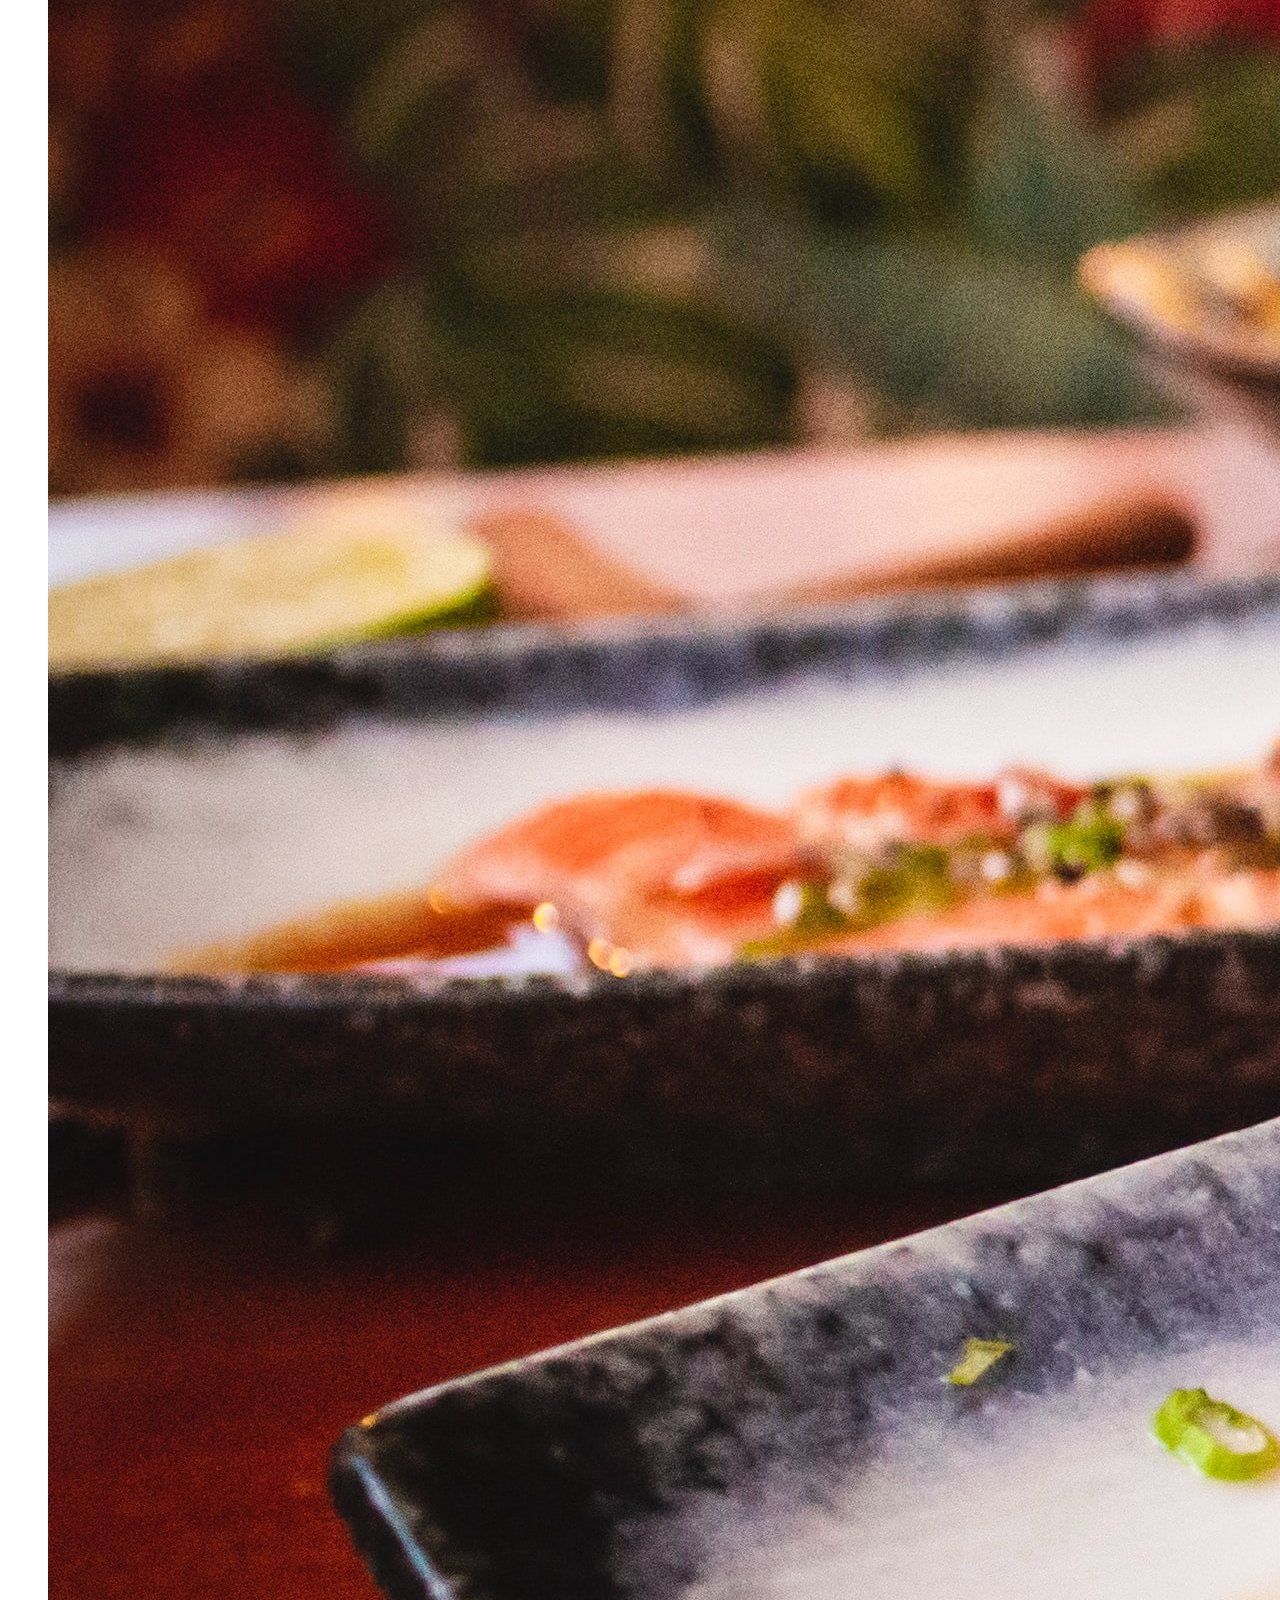
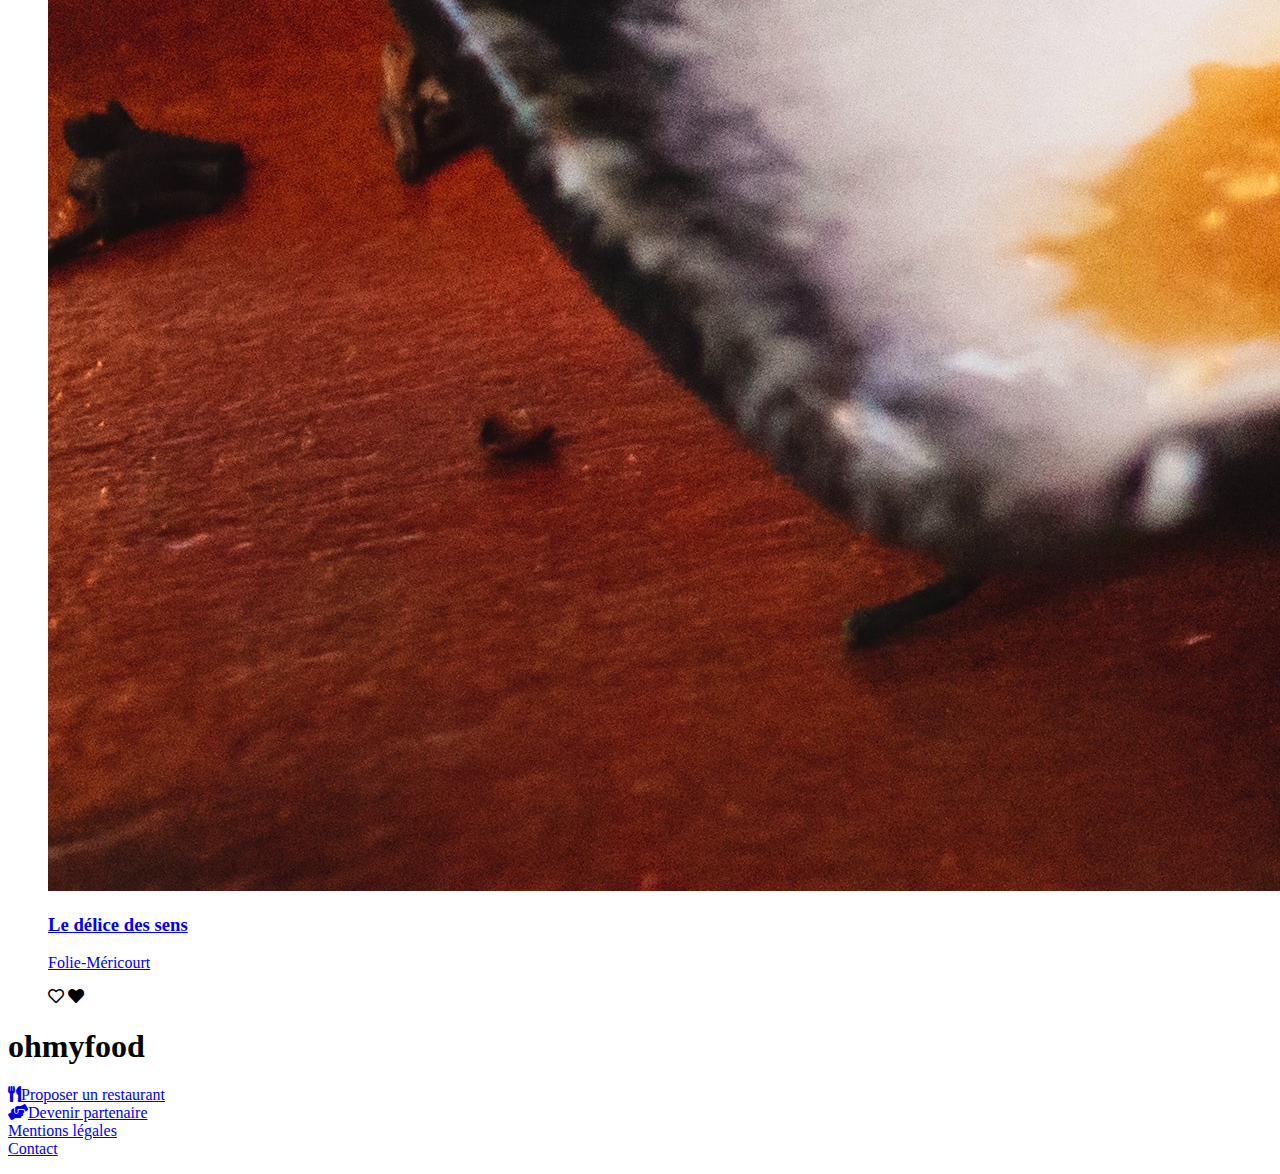
==== commit 24397a0c: "page restaurant" ====
--- a/index.html
+++ b/index.html
@@ -12,12 +12,11 @@
     <link href="https://fonts.googleapis.com/css2?family=Shrikhand&display=swap" rel="stylesheet">
     <link href="https://fonts.googleapis.com/css2?family=Roboto:wght@100;300;400&family=Shrikhand&display=swap"
         rel="stylesheet">
-
 </head>
 
 <body>
     <header>
-        <h1 class="logo-myfood"><img src="images/logo/ohmyfood.png" alt="logo ohmyfood"></h1>
+        <img class="logo-myfood" src="images/logo/ohmyfood.png" alt="logo ohmyfood">
     </header>
     <main>
         <section class="localisation">
@@ -30,106 +29,97 @@
             <button class="button-exploration">Explorez nos restaurants</button>
         </section>
         <section class="fonctionnement">
-            <h2 class="fonctionnement-titre">Fonctionnement</h2>
-            <div class="fonctionnement-btn-menu">
-                <div>
-                    <p class="fonctionnement-btn-nbr">1</p>
-                </div>
-                <div class="fonctionnement-btn-text">
-                    <p><i class="fas fa-mobile-alt"></i> Choisissez un restaurant</p>
-                </div>
-            </div>
-            <div class="fonctionnement-btn-menu">
-                <div>
-                    <p class="fonctionnement-btn-nbr">2</p>
-                </div>
-                <div class="fonctionnement-btn-text">
-                    <p><i class="fas fa-list-ul"></i> Composez votre menu</p>
-                </div>
-            </div>
-            <div class="fonctionnement-btn-menu">
-                <div>
-                    <p class="fonctionnement-btn-nbr">3</p>
-                </div>
-                <div class="fonctionnement-btn-text">
-                    <p><i class="fas fa-store"></i>Dégustez au restaurant</p>
-                </div>
+            <h1 class="fonctionnement-titre">Fonctionnement</h1>
+            <div id="fonctBloc">
+                <div class="fonctBoxs"><a href="#">
+                        <p><span class="numbers">1</span><span class="fonctLogo"><i
+                                    class="fas fa-mobile-alt"></i></span>Choisissez un restaurant</p>
+                    </a></div>
+                <div class="fonctBoxs"><a href="#">
+                        <p><span class="numbers">2</span><span class="fonctLogo"><i
+                                    class="fas fa-list-ul"></i></span>Composez votre menu</p>
+                    </a></div>
+                <div class="fonctBoxs"><a href="#">
+                        <p><span class="numbers">3</span><span class="fonctLogo"><i
+                                    class="fas fa-store"></i></span>Dégustez au restaurant</p>
+                    </a></div>
             </div>
         </section>
         <section class="restaurants">
             <div class="restaurant-container">
-                <h2 class="restautant-titre"> Restaurants</h2>
+                <h1 class="restautant-titre"> Restaurants</h1>
                 <div class="restaurant-card">
-                    <div class="restaurant-description">
-                        <a class="card" href="la-palette-du-gout.html">
-                            <img class="card-img" src="images/restaurants/jay-wennington-N_Y88TWmGwA-unsplash.jpg"
-                                alt="La palette du goût">
-                            <span class="card__badge">Nouveau</span>
-                            <div class="card-description">
-                                <h3 class="card-titre">La palette du goût</h3>
-                                <p class="card-ville">Ménilmotant</p>
-                            </div>
-                            <div class="card-button">
-                                <i class="card-heart far fa-heart fa-2x"></i>
+                    <figure>
+                        <a href="la-palette-du-gout.html" class="cardPresentation">
+                            <img src="images/restaurants/jay-wennington-N_Y88TWmGwA-unsplash.jpg"
+                                alt="La Palette du Goût">
+                            <span class="newLabel">Nouveau</span>
+                            <div class="cardDescription">
+                                <h3>La palette du goût</h3>
+                                <p>Ménilmontant</p>
                             </div>
                         </a>
-                    </div>
-                    <div class="restaurant-description">
-                        <a class="card" href="la-note-enchantee.html">
-                            <img class="card-img" src="images/restaurants/stil-u2Lp8tXIcjw-unsplash.jpg"
-                                alt="La note enchantée">
-                            <span class="card__badge">Nouveau</span>
-                            <div class="card-description">
-                                <h3 class="card-titre">La note enchantée</h3>
-                                <p class="card-ville">Charonne</p>
-                            </div>
-                            <div class="card-button">
-                                <i class="card-heart far fa-heart fa-2x"></i>
+                        <div class="like">
+                            <i class="far fa-heart"></i>
+                            <i class="fas fa-heart"></i>
+                        </div>
+                    </figure>
+                    <figure>
+                        <a href="la-note-enchantee.html" class="cardPresentation">
+                            <img src="images/restaurants/stil-u2Lp8tXIcjw-unsplash.jpg" alt="La note enchantée">
+                            <span class="newLabel">Nouveau</span>
+                            <div class="cardDescription">
+                                <h3>La note enchantée</h3>
+                                <p>Charonne</p>
                             </div>
                         </a>
-                    </div>
-                    <div class="restaurant-description">
-                        <a class="card" href="a-la-française.html">
-                            <img class="card-img" src="images/restaurants/toa-heftiba-DQKerTsQwi0-unsplash.jpg"
-                                alt="A la française">
-                            <div class="card-description">
-                                <h3 class="card-titre">A la française</h3>
-                                <p class="card-ville">Cité rouge</p>
-                            </div>
-                            <div class="card-button">
-                                <i class="card-heart far fa-heart fa-2x"></i>
+                        <div class="like">
+                            <i class="far fa-heart"></i>
+                            <i class="fas fa-heart"></i>
+                        </div>
+                    </figure>
+                    <figure>
+                        <a href="a-la-française.html" class="cardPresentation">
+                            <img src="images/restaurants/toa-heftiba-DQKerTsQwi0-unsplash.jpg" alt="A la française">
+                            <div class="cardDescription">
+                                <h3>A la française</h3>
+                                <p>Cité rouget</p>
                             </div>
                         </a>
-                    </div>
-                    <div class="restaurant-description">
-                        <a class="card" href="le-delice-des-sens.html">
-                            <img class="card-img"
-                                src="images/restaurants/louis-hansel-shotsoflouis-qNBGVyOCY8Q-unsplash.jpg"
+                        <div class="like">
+                            <i class="far fa-heart"></i>
+                            <i class="fas fa-heart"></i>
+                        </div>
+                    </figure>
+                    <figure>
+                        <a href="le-delice-des-sens.html" class="cardPresentation">
+                            <img src="images/restaurants/louis-hansel-shotsoflouis-qNBGVyOCY8Q-unsplash.jpg"
                                 alt="Le délice des sens">
-                            <div class="card-description">
-                                <h3 class="card-titre">Le délice des sens</h3>
-                                <p class="card-ville">Folie-Méricourt</p>
-                            </div>
-                            <div class="card-button">
-                                <i class="card-heart far fa-heart fa-2x"></i>
+                            <div class="cardDescription">
+                                <h3>Le délice des sens</h3>
+                                <p>Folie-Méricourt</p>
                             </div>
                         </a>
-                    </div>
+                        <div class="like">
+                            <i class="far fa-heart"></i>
+                            <i class="fas fa-heart"></i>
+                        </div>
+                    </figure>
                 </div>
             </div>
         </section>
     </main>
     <footer>
         <div class="footer-container">
-            <img class="footer-logo" src="images/logo/ohmyfood.png" alt="logo-myfood">
-            <ul>
-                <li><a class="footer-lien" href="#"><i class="footer-icon fas fa-utensils"></i>Proposer un
-                        restaurant</a></li>
-                <li><a class="footer-lien" href="#"><i class="footer-icon fas fa-hands-helping"></i>Devenir
-                        partenaire</a></li>
-                <li> <a class="footer-lien" href="#">Mentions légales</a></li>
-                <li> <a class="footer-lien" href="mailto:contact@ohmyfood.com">Contact</a></li>
-            </ul>
+            <h1>ohmyfood</h1>
+
+            <p><a href="#" class="footer-lien"><i class="footer-icon fas fa-utensils"></i>Proposer un
+                    restaurant</a> <br>
+                <a href="#" class="footer-lien"><i class="footer-icon fas fa-hands-helping"></i>Devenir
+                    partenaire</a> <br>
+                <a href="#" class="footer-lien">Mentions légales</a> <br>
+                <a href="mailto:contact@ohmyfood.com" class="footer-lien">Contact</a>
+            </p>
         </div>
     </footer>
 </body>
--- a/style.css
+++ b/style.css
@@ -4,10 +4,22 @@
     }
     body{
         font-family: 'Roboto';
-    }
-    h1 img{
+        margin: 0;
+        padding: 0;
+    }
+    header a{
+        text-decoration: none;
+        color: black;
+
+    }
+    header i{
+        padding-bottom: 10px;
+    }
+    img{
         width: 200px;
+        height: 50px;
         margin-left: 80px;
+        padding-top: 10px;
     }
     .localisation{
         background-color: #eaeaea;
@@ -39,37 +51,206 @@
     .button-exploration:hover{
         background-color: #FF79DA;
     }
-    .fonctionnement-titre{
-        font-weight: bold;
-    }
-    .fonctionnement-btn-menu{
-        display: flex;
-        flex-wrap: wrap;
-    }
-    .fonctionnement-btn-nbr p{
-        border: 3px solid red;
-        border-radius: 50%;
-    }
+    /*Fonctionnement*/
+	.fonctionnement{
+        padding: 15px 16px 30px 16px;
+        }
+        
+        #fonctBloc{
+        display:flex;
+        flex-direction:column;
+        margin-left: 30px;}
+        
+        .fonctBoxs{
+        padding:5px 20px 5px 20px;
+        margin:10px 25px 10px 9px;
+        background-color:#f8f6f4;
+        border-radius: 20px;
+        box-shadow:2px 2px 7px #e0e0e0;
+        position:relative;}
+        
+        .fonctBoxs a{
+        text-decoration: none;}
+        
+        .numbers{
+        position:absolute;
+        left:-5px;
+        text-decoration: none;
+        color:white;
+        background-color:#9356DC;
+        border-radius:100%;
+        padding: 2px 7px 2px 7px;
+        font-size:0.9em;}
+        
+        .fonctLogo i{
+        color:grey;
+        padding-top:5px;
+        margin:0px 20px 0px 20px;}
+        
+    .fonctBoxs p{
+        color:black;
+    }
+
     .restaurant-titre{
         font-weight: bold;
     }
     .restaurants{
-        background-color: grey;
+        background-color: #f2f2f2;
         height: 1300px;
     }
     .restaurant-description{
         height: 10%;
         width: 100%;
+
+    }
+
+    /*Section restaurantsPresentation*/
+	.restaurants{
+        display: flex;
+        flex-wrap: wrap;
+        justify-content: space-around;
+        padding-bottom: 150px;
+    }
+        
+        .restaurantsPresentation{
+        padding: 10px 16px 40px 16px;
+        width: auto; height:100%;
+        background-color:#f8f6f4;}
+        
+        .restaurants figure{
+        height: 20rem;
+        margin: 15px 0px 15px 0px;
         border-radius: 20px;
-        border: 1px solid black;
-    }
-    .card-img{
-        height: 150px;
-        width: 200px;
-    }
+        background-color: white;
+        position: relative;
+        box-shadow:2px 2px 8px 3px #e0e0e0;}
+        
+        .restaurants a {
+        text-decoration: none;
+        color: black;}
+        
+        .restaurants img {
+        width: 100%;
+        height: 75%;
+        object-fit:cover;
+        border-top-left-radius:20px;
+        border-top-right-radius: 20px;}
+        
+        .newLabel {
+        position: absolute;
+        top: 15px;
+        right: 15px;
+        background-color: #99E2D0;
+        color:teal;
+        font-weight: bold;
+        padding: 5px 10px 5px 10px;}
+        
+        /*ANIMATION COEUR*/
+        .like i {
+        font-size: 1.7em;
+        position:absolute;
+        top:82%;
+        right:8%;
+        }
+        
+        i.fas.fa-heart {
+        display: none;
+        background: linear-gradient(to bottom, #9356dc, #ff79da);
+        -webkit-background-clip: text;
+        color: transparent;
+        }
+        
+        .like:hover i.fa-heart {
+        display: none;}
+        
+        .like:hover i.fas.fa-heart {
+        display: block;}
+        
+        i.fa-heart:hover {
+        cursor: pointer;
+        }
+        
+        .cardDescription{
+        margin: 2rem 0rem 2rem 1rem;
+        line-height:0.2em;}
+
+    footer{
+        background-color: rgba(73, 72, 72, 0.986);
+        color: white;
+        padding-top: 10px;
+        height: 235px;
+    }
+    .footer-container{
+        padding-left: 20px;
+    }
+    .footer-container a{
+        text-decoration: none;
+        color: white;
+    }
+    .footer-container p{
+        font-size: 1.3em;
+    }
+    /* RESTAURANT*/
+    .picture-restaurant{
+        object-fit: cover;
+        margin: 0;
+        padding: 0;
+        width: 100%;
+        height: 240px;
+        position: absolute; z-index: 0;
+    }
+    #restaurant{
+        background-color: #f8f6f4;
+        border-top-left-radius:50px ;
+        border-top-right-radius:50px ;
+        position: relative; z-index: 1;
+        margin-top: 200px;
+        padding-bottom:100px ;
+    }
+    .nom-restaurant{
+        margin-left: 10px;
+    }
+    #entrees{
+        margin-left: 10px;
+    }
+    #plat{
+        margin-left: 10px;
+    }
+    #dessert{
+        margin-left: 10px;
+    }
+    .button-commander{
+        margin-left: 80px;
+        margin-top: 50px;
+        background-color: #9356DC;
+        color: white;
+        font-weight: bold;
+        font-size: 1.2em;
+        border-radius: 100px;
+        padding-left: 30px;
+        padding-right: 30px;
+        padding-top: 20px;
+        padding-bottom: 20px;
+    }
+    .button-commander:hover{
+        background-color: #FF79DA;
+    }
+    .trait_vert{
+        border-bottom: 4px solid rgb(61, 228, 172);
+        margin-right: 320px;
+    }
+    .menu {
+        display:flex;
+        flex-direction:row;
+        align-items: baseline;
+        justify-content: space-between;
+    }
+   
+  
 }
 
 
 
 
 
+
